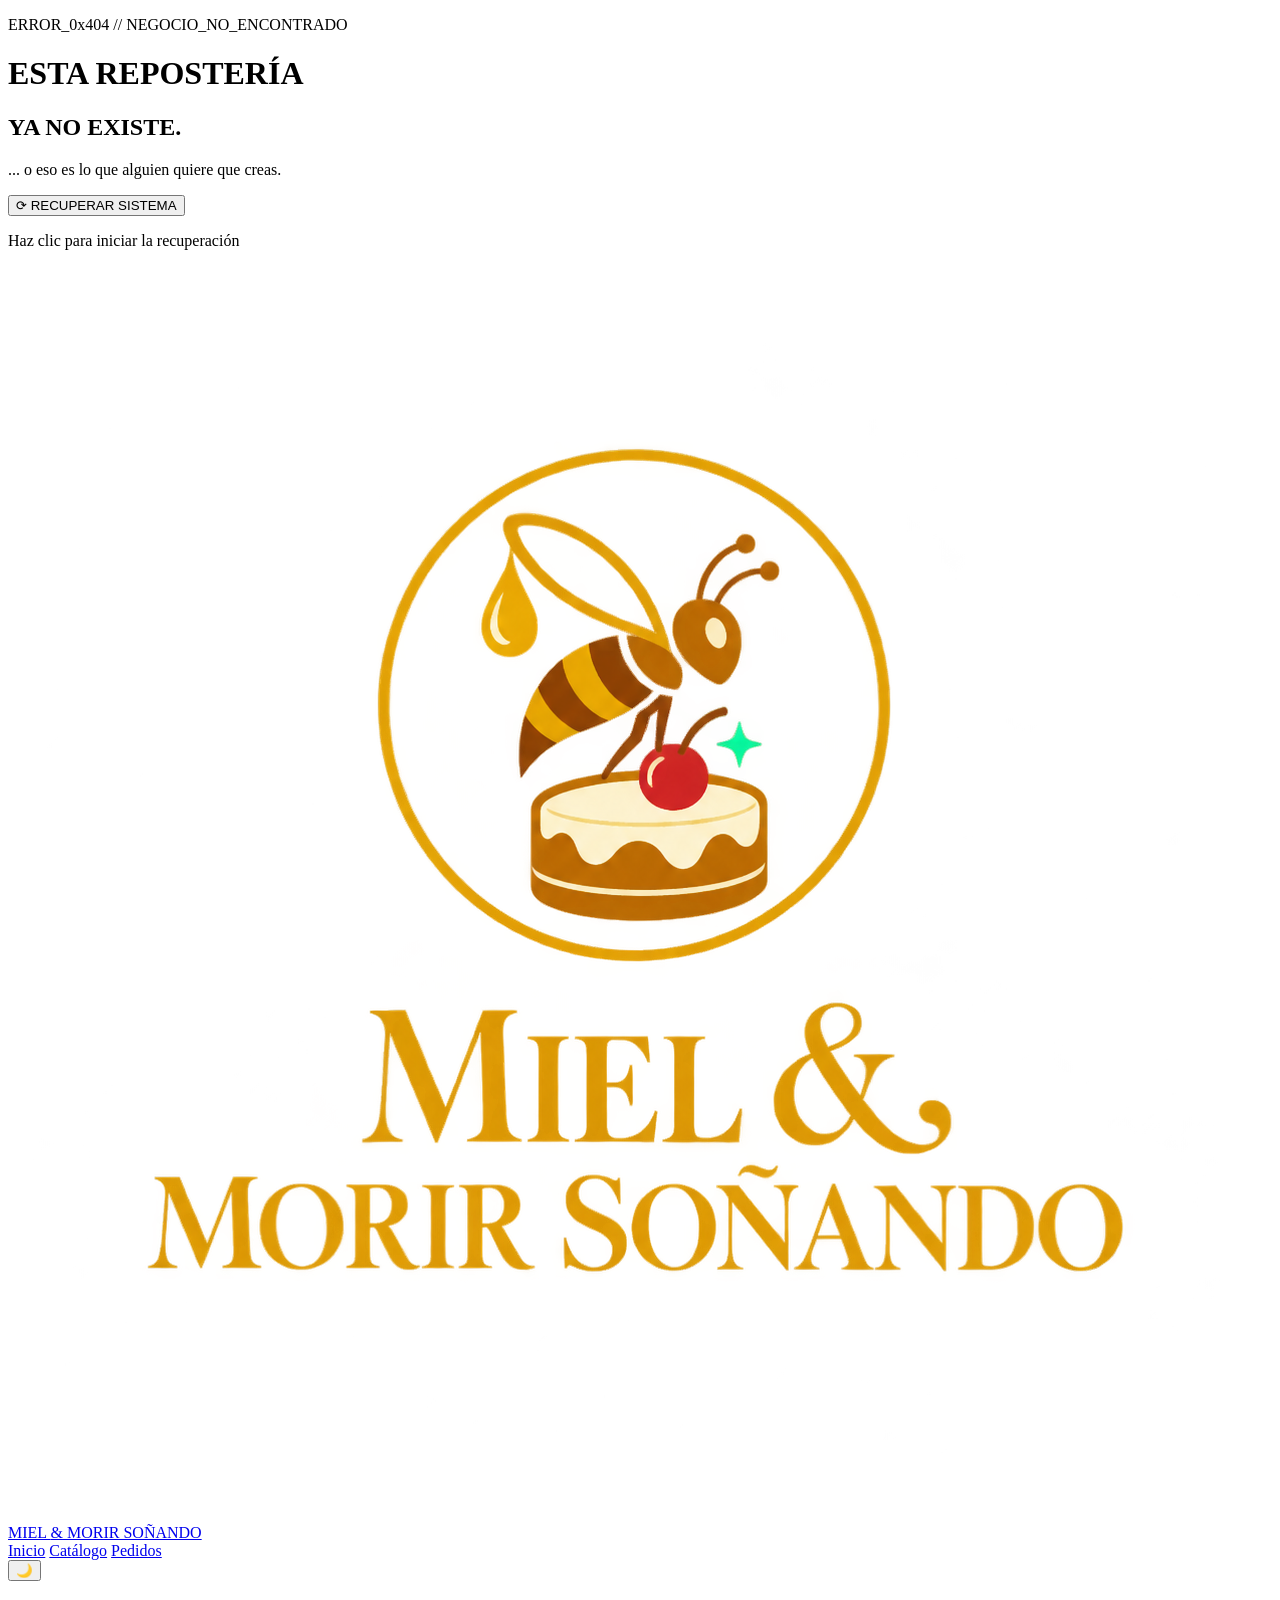
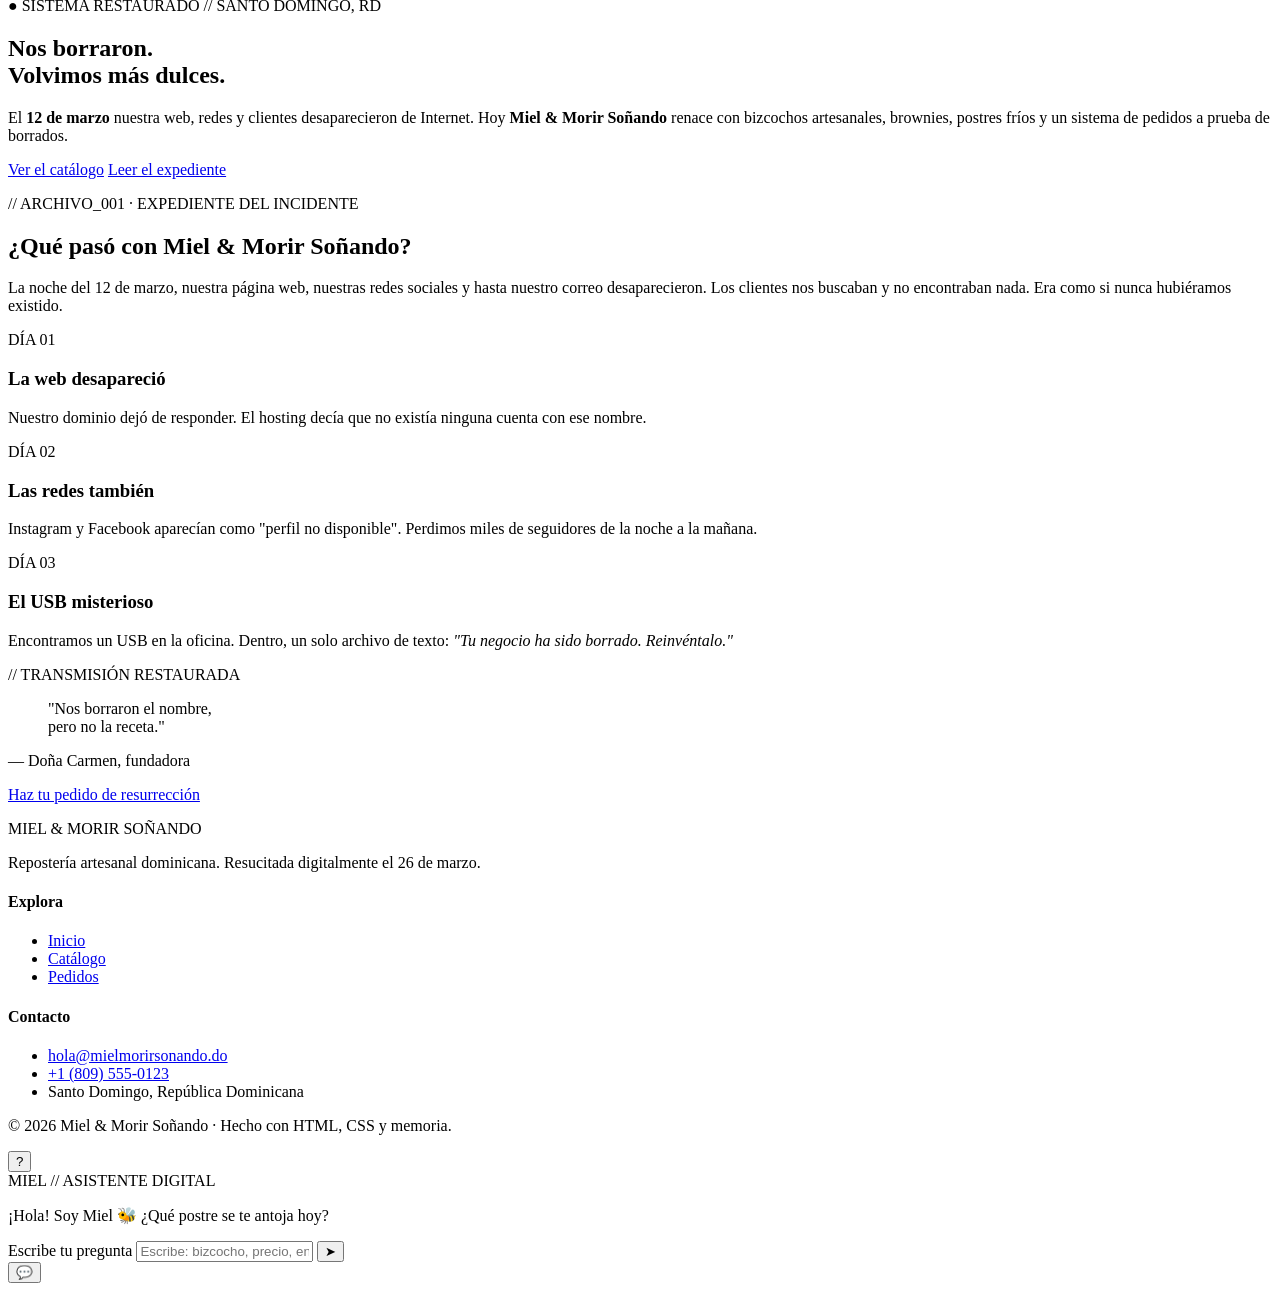
==== index.html @ 2737f1a3 "Update index.html" ====
<!DOCTYPE html>
<html lang="es">
<head>
  <meta charset="UTF-8">
  <meta name="viewport" content="width=device-width, initial-scale=1.0">
  <meta name="description" content="Miel & Morir Soñando: repostería dominicana resucitada digitalmente. Bizcochos, brownies y postres fríos con entrega a domicilio.">
  <title>Miel & Morir Soñando | Resucitamos</title>
  <link rel="icon" href="img/logo-miel.png" type="image/png">
  <link rel="stylesheet" href="estilos.css">
  <script src="script.js" defer></script>
</head>
<body>

  <!-- PANTALLA DE ERROR INICIAL -->
  <div id="pantalla-error" class="pantalla-error">
    <div class="scanlines" aria-hidden="true"></div>
    <p class="error-codigo mono">ERROR_0x404 // NEGOCIO_NO_ENCONTRADO</p>
    <h1 class="glitch" data-text="ESTA REPOSTERÍA">ESTA REPOSTERÍA</h1>
    <h2 class="glitch-sub" data-text="YA NO EXISTE.">YA NO EXISTE.</h2>
    <p class="error-texto">... o eso es lo que alguien quiere que creas.</p>
    <button id="boton-recuperar" class="boton-recuperar" type="button">
      ⟳ RECUPERAR SISTEMA
    </button>
    <p class="pista mono">Haz clic para iniciar la recuperación</p>
  </div>

  <!-- SITIO PRINCIPAL (oculto al inicio) -->
  <div id="sitio" class="oculto">

    <header class="cabecera">
      <a href="index.html" class="logo">
        <img src="img/logo-miel.png" alt="Logo Miel & Morir Soñando" class="logo__img">
        <span class="logo__texto">MIEL <span class="amp">&</span> MORIR SOÑANDO</span>
      </a>

      <nav aria-label="Navegación principal">
        <a href="index.html" aria-current="page">Inicio</a>
        <a href="servicios.html">Catálogo</a>
        <a href="contacto.html">Pedidos</a>
      </nav>

      <button id="boton-tema" class="boton-tema" aria-label="Cambiar tema">🌙</button>
    </header>

    <main>

      <!-- HERO -->
      <section class="hero">
        <div class="hero__fondo" aria-hidden="true"></div>
        <div class="hero__contenido">
          <p class="etiqueta mono">● SISTEMA RESTAURADO // SANTO DOMINGO, RD</p>
          <h1 class="hero__titulo">
            Nos borraron.<br>
            <span class="destello">Volvimos más dulces.</span>
          </h1>
          <p class="hero__intro">
            El <strong>12 de marzo</strong> nuestra web, redes y clientes desaparecieron de Internet.
            Hoy <strong>Miel & Morir Soñando</strong> renace con bizcochos artesanales,
            brownies, postres fríos y un sistema de pedidos a prueba de borrados.
          </p>
          <div class="hero__botones">
            <a class="boton boton--primario" href="servicios.html">Ver el catálogo</a>
            <a class="boton boton--fantasma" href="#historia">Leer el expediente</a>
          </div>
        </div>
      </section>

      <!-- HISTORIA DEL MISTERIO -->
      <section id="historia" class="seccion">
        <p class="etiqueta mono">// ARCHIVO_001 · EXPEDIENTE DEL INCIDENTE</p>
        <h2>¿Qué pasó con <span class="resaltado">Miel & Morir Soñando</span>?</h2>
        <p class="seccion__intro">
          La noche del 12 de marzo, nuestra página web, nuestras redes sociales
          y hasta nuestro correo desaparecieron. Los clientes nos buscaban y no
          encontraban nada. Era como si nunca hubiéramos existido.
        </p>

        <div class="tarjetas">
          <article class="tarjeta">
            <span class="tarjeta__numero mono">DÍA 01</span>
            <h3>La web desapareció</h3>
            <p>Nuestro dominio dejó de responder. El hosting decía que no existía ninguna cuenta con ese nombre.</p>
          </article>
          <article class="tarjeta">
            <span class="tarjeta__numero mono">DÍA 02</span>
            <h3>Las redes también</h3>
            <p>Instagram y Facebook aparecían como "perfil no disponible". Perdimos miles de seguidores de la noche a la mañana.</p>
          </article>
          <article class="tarjeta">
            <span class="tarjeta__numero mono">DÍA 03</span>
            <h3>El USB misterioso</h3>
            <p>Encontramos un USB en la oficina. Dentro, un solo archivo de texto: <em>"Tu negocio ha sido borrado. Reinvéntalo."</em></p>
          </article>
        </div>
      </section>

      <!-- MENSAJE DE RESURRECCIÓN -->
      <section class="seccion seccion--banner">
        <div class="banner">
          <p class="etiqueta mono">// TRANSMISIÓN RESTAURADA</p>
          <blockquote class="banner__frase">
            "Nos borraron el nombre,<br>
            <span class="destello">pero no la receta.</span>"
          </blockquote>
          <p class="banner__autor mono">— Doña Carmen, fundadora</p>
          <a class="boton boton--primario" href="contacto.html">Haz tu pedido de resurrección</a>
        </div>
      </section>

    </main>

    <footer class="pie">
      <div class="pie__grid">
        <div>
          <p class="pie__marca">MIEL <span class="amp">&</span> MORIR SOÑANDO</p>
          <p class="pie__texto">Repostería artesanal dominicana. Resucitada digitalmente el 26 de marzo.</p>
        </div>
        <div>
          <h4>Explora</h4>
          <ul>
            <li><a href="index.html">Inicio</a></li>
            <li><a href="servicios.html">Catálogo</a></li>
            <li><a href="contacto.html">Pedidos</a></li>
          </ul>
        </div>
        <div>
          <h4>Contacto</h4>
          <ul>
            <li><a href="mailto:hola@mielmorirsonando.do">hola@mielmorirsonando.do</a></li>
            <li><a href="tel:+18095550123">+1 (809) 555-0123</a></li>
            <li>Santo Domingo, República Dominicana</li>
          </ul>
        </div>
      </div>
      <p class="pie__copy mono">© 2026 Miel & Morir Soñando · Hecho con HTML, CSS y memoria.</p>
    </footer>

  </div>

  <!-- EASTER EGG -->
  <button id="boton-secreto" class="boton-secreto" type="button" aria-label="Buscar secreto">?</button>

  <!-- CHATBOT NOVA -->
  <section id="asistente" class="asistente" aria-label="Asistente virtual">
    <div class="asistente__titulo mono">MIEL // ASISTENTE DIGITAL</div>
    <div id="chat-mensajes" class="chat-mensajes" aria-live="polite">
      <p class="mensaje-bot">¡Hola! Soy Miel 🐝 ¿Qué postre se te antoja hoy?</p>
    </div>
    <form id="chat-formulario">
      <label class="solo-lectores" for="chat-entrada">Escribe tu pregunta</label>
      <input id="chat-entrada" type="text" placeholder="Escribe: bizcocho, precio, entrega..." required>
      <button type="submit">➤</button>
    </form>
  </section>

  <button id="boton-chat" class="boton-chat" type="button" aria-label="Abrir asistente">💬</button>

</body>
</html>
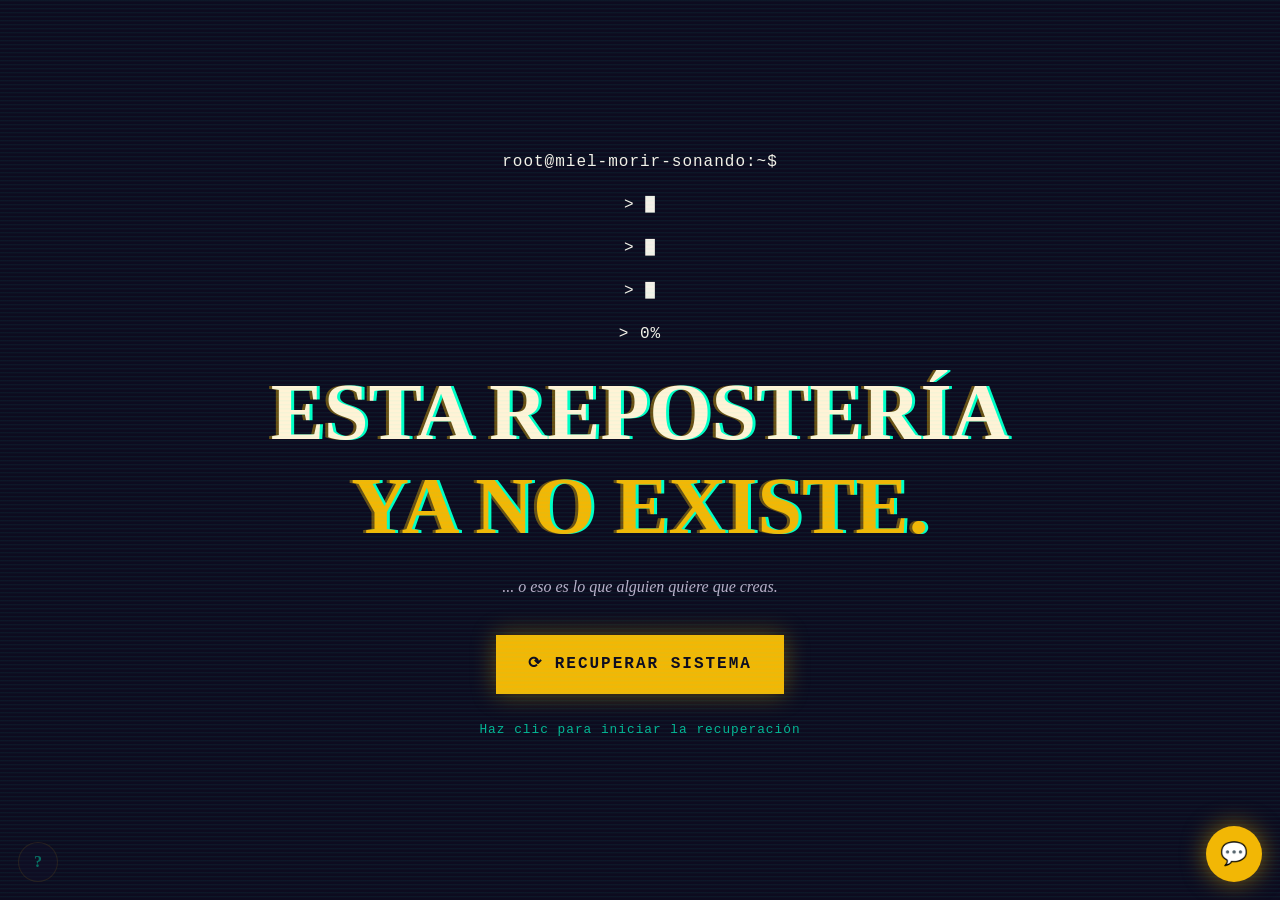
==== commit 19eb3317: "Fase 1.3: pantalla de error estilo terminal hackeada" ====
--- a/index.html
+++ b/index.html
@@ -12,12 +12,32 @@
 <body>
 
   <!-- PANTALLA DE ERROR INICIAL -->
+    <!-- PANTALLA DE ERROR INICIAL -->
   <div id="pantalla-error" class="pantalla-error">
     <div class="scanlines" aria-hidden="true"></div>
-    <p class="error-codigo mono">ERROR_0x404 // NEGOCIO_NO_ENCONTRADO</p>
+    <div class="ruido" aria-hidden="true"></div>
+
+    <div class="terminal-hackeo">
+      <div class="terminal-hackeo__barra">
+        <span></span><span></span><span></span>
+        <span class="terminal-hackeo__titulo mono">root@miel-morir-sonando:~$</span>
+      </div>
+      <div class="terminal-hackeo__cuerpo mono">
+        <p><span class="prompt">&gt;</span> <span id="linea-1"></span><span class="cursor" id="cursor-1">█</span></p>
+        <p><span class="prompt">&gt;</span> <span id="linea-2"></span><span class="cursor" id="cursor-2">█</span></p>
+        <p><span class="prompt">&gt;</span> <span id="linea-3"></span><span class="cursor" id="cursor-3">█</span></p>
+        <p class="terminal-hackeo__progreso">
+          <span class="prompt">&gt;</span>
+          <span class="barra-progreso" id="barra-progreso"></span>
+          <span id="porcentaje-progreso">0%</span>
+        </p>
+      </div>
+    </div>
+
     <h1 class="glitch" data-text="ESTA REPOSTERÍA">ESTA REPOSTERÍA</h1>
     <h2 class="glitch-sub" data-text="YA NO EXISTE.">YA NO EXISTE.</h2>
     <p class="error-texto">... o eso es lo que alguien quiere que creas.</p>
+
     <button id="boton-recuperar" class="boton-recuperar" type="button">
       ⟳ RECUPERAR SISTEMA
     </button>
--- a/estilos.css
+++ b/estilos.css
@@ -0,0 +1,928 @@
+/* ==============================
+   MIEL & MORIR SOÑANDO — estilos
+   ============================== */
+
+:root {
+  --fondo: #0D0B1F;
+  --panel: #16132b;
+  --texto: #f5f1e8;
+  --secundario: #b8b0c9;
+  --dorado: #F2B705;
+  --caramelo: #8B4513;
+  --crema: #FFF3D6;
+  --menta: #00FFC6;
+  --borde: rgba(242, 183, 5, 0.25);
+}
+
+* { box-sizing: border-box; }
+
+html { scroll-behavior: smooth; }
+
+body {
+  margin: 0;
+  background: var(--fondo);
+  color: var(--texto);
+  font-family: 'Georgia', 'Times New Roman', serif;
+  line-height: 1.7;
+  transition: background 0.3s, color 0.3s;
+  overflow-x: hidden;
+}
+
+a { color: var(--dorado); }
+
+button, input { font: inherit; }
+
+.mono {
+  font-family: 'Courier New', monospace;
+  letter-spacing: 1px;
+}
+
+.oculto { display: none !important; }
+
+.solo-lectores {
+  position: absolute; width: 1px; height: 1px;
+  overflow: hidden; clip-path: inset(50%);
+}
+
+/* ============ PANTALLA DE ERROR ============ */
+.pantalla-error {
+  min-height: 100vh;
+  display: flex;
+  flex-direction: column;
+  justify-content: center;
+  align-items: center;
+  padding: 25px;
+  text-align: center;
+  position: relative;
+  background:
+    repeating-linear-gradient(
+      0deg,
+      transparent 0 3px,
+      rgba(0, 255, 198, 0.03) 4px
+    ),
+    #0D0B1F;
+}
+
+.scanlines {
+  position: absolute;
+  inset: 0;
+  background: repeating-linear-gradient(
+    0deg,
+    rgba(0,0,0,0) 0px,
+    rgba(0,0,0,0) 2px,
+    rgba(0,255,198,0.04) 3px,
+    rgba(0,255,198,0.04) 4px
+  );
+  pointer-events: none;
+  animation: scan 8s linear infinite;
+}
+
+@keyframes scan {
+  from { transform: translateY(0); }
+  to { transform: translateY(10px); }
+}
+
+.error-codigo {
+  color: var(--menta);
+  font-size: 0.85rem;
+  letter-spacing: 3px;
+  margin-bottom: 20px;
+}
+
+.pantalla-error h1,
+.pantalla-error h2 {
+  font-size: clamp(2.2rem, 7vw, 5rem);
+  line-height: 1.05;
+  margin: 5px 0;
+  color: var(--crema);
+  text-shadow: 3px 0 var(--menta), -3px 0 rgba(242, 183, 5, 0.4);
+  animation: interferencia 3s infinite;
+}
+
+.pantalla-error h2 { color: var(--dorado); }
+
+@keyframes interferencia {
+  0%, 90%, 100% { transform: translate(0); }
+  92% { transform: translate(-3px, 1px); }
+  94% { transform: translate(3px, -1px); }
+  96% { transform: translate(-2px, 0); }
+}
+
+.error-texto {
+  color: var(--secundario);
+  font-style: italic;
+  max-width: 500px;
+  margin: 20px auto;
+}
+
+.boton-recuperar {
+  margin-top: 15px;
+  padding: 16px 32px;
+  color: #0D0B1F;
+  background: var(--dorado);
+  border: 0;
+  font-weight: bold;
+  font-family: 'Courier New', monospace;
+  letter-spacing: 2px;
+  cursor: pointer;
+  box-shadow: 0 0 25px rgba(242, 183, 5, 0.35);
+  transition: transform 0.2s, box-shadow 0.2s;
+}
+
+.boton-recuperar:hover {
+  transform: translateY(-3px) scale(1.03);
+  box-shadow: 0 0 40px rgba(242, 183, 5, 0.6);
+}
+
+.pista {
+  color: var(--menta);
+  font-size: 0.8rem;
+  margin-top: 25px;
+  opacity: 0.7;
+}
+
+/* ============ HEADER ============ */
+.cabecera {
+  display: flex;
+  align-items: center;
+  justify-content: space-between;
+  padding: 15px 5%;
+  background: rgba(13, 11, 31, 0.95);
+  backdrop-filter: blur(10px);
+  border-bottom: 1px solid var(--borde);
+  position: sticky;
+  top: 0;
+  z-index: 100;
+}
+
+.logo {
+  display: flex;
+  align-items: center;
+  gap: 12px;
+  text-decoration: none;
+  color: var(--crema);
+}
+
+.logo__img { height: 45px; width: auto; }
+
+.logo__texto {
+  font-size: 1rem;
+  font-weight: bold;
+  letter-spacing: 1.5px;
+}
+
+.amp { color: var(--dorado); }
+
+.cabecera nav {
+  display: flex;
+  gap: 25px;
+}
+
+.cabecera nav a {
+  color: var(--texto);
+  text-decoration: none;
+  font-size: 0.95rem;
+  transition: color 0.2s;
+}
+
+.cabecera nav a:hover,
+.cabecera nav a[aria-current="page"] {
+  color: var(--dorado);
+}
+
+.boton-tema {
+  background: transparent;
+  border: 1px solid var(--borde);
+  border-radius: 50%;
+  width: 40px;
+  height: 40px;
+  cursor: pointer;
+  font-size: 1.1rem;
+  transition: transform 0.2s, border-color 0.2s;
+}
+
+.boton-tema:hover {
+  transform: rotate(20deg);
+  border-color: var(--dorado);
+}
+
+/* ============ HERO ============ */
+.hero {
+  position: relative;
+  min-height: 92vh;
+  display: flex;
+  align-items: center;
+  padding: 60px 5%;
+  overflow: hidden;
+}
+
+.hero__fondo {
+  position: absolute;
+  inset: 0;
+  background-image: url('img/hero-miel.jpg');
+  background-size: cover;
+  background-position: center;
+  opacity: 0.55;
+  z-index: 0;
+}
+
+.hero__fondo::after {
+  content: '';
+  position: absolute;
+  inset: 0;
+  background: linear-gradient(
+    90deg,
+    #0D0B1F 0%,
+    rgba(13, 11, 31, 0.85) 35%,
+    rgba(13, 11, 31, 0.2) 70%,
+    rgba(13, 11, 31, 0.5) 100%
+  );
+}
+
+.hero__contenido {
+  position: relative;
+  z-index: 1;
+  max-width: 620px;
+}
+
+.etiqueta {
+  color: var(--menta);
+  font-size: 0.78rem;
+  letter-spacing: 2px;
+  margin-bottom: 15px;
+}
+
+.hero__titulo {
+  font-size: clamp(2.5rem, 6vw, 4.5rem);
+  line-height: 1.05;
+  letter-spacing: -2px;
+  margin: 10px 0 20px;
+}
+
+.destello {
+  color: var(--dorado);
+  text-shadow: 0 0 30px rgba(242, 183, 5, 0.4);
+}
+
+.hero__intro {
+  color: var(--secundario);
+  font-size: 1.05rem;
+  max-width: 560px;
+}
+
+.hero__botones {
+  margin-top: 30px;
+  display: flex;
+  gap: 15px;
+  flex-wrap: wrap;
+}
+
+/* ============ BOTONES ============ */
+.boton {
+  display: inline-block;
+  padding: 14px 26px;
+  font-weight: bold;
+  text-decoration: none;
+  border-radius: 4px;
+  letter-spacing: 1px;
+  transition: transform 0.2s, box-shadow 0.2s;
+  cursor: pointer;
+  border: 0;
+  font-size: 0.95rem;
+}
+
+.boton--primario {
+  background: var(--dorado);
+  color: #0D0B1F;
+}
+
+.boton--primario:hover {
+  transform: translateY(-3px);
+  box-shadow: 0 0 30px rgba(242, 183, 5, 0.5);
+}
+
+.boton--fantasma {
+  background: transparent;
+  color: var(--crema);
+  border: 1px solid var(--borde);
+}
+
+.boton--fantasma:hover {
+  border-color: var(--dorado);
+  color: var(--dorado);
+}
+
+/* ============ SECCIONES ============ */
+.seccion {
+  padding: 90px 5%;
+}
+
+.seccion h2 {
+  font-size: clamp(2rem, 4vw, 3rem);
+  line-height: 1.15;
+  margin-bottom: 20px;
+}
+
+.resaltado {
+  color: var(--dorado);
+  text-shadow: 0 0 20px rgba(242, 183, 5, 0.3);
+}
+
+.seccion__intro {
+  color: var(--secundario);
+  max-width: 750px;
+  font-size: 1.05rem;
+  margin-bottom: 40px;
+}
+
+/* ============ TARJETAS ============ */
+.tarjetas {
+  display: grid;
+  grid-template-columns: repeat(3, minmax(0, 1fr));
+  gap: 22px;
+  margin-top: 30px;
+}
+
+.tarjeta {
+  padding: 28px;
+  background: var(--panel);
+  border: 1px solid var(--borde);
+  border-radius: 12px;
+  transition: transform 0.3s, border-color 0.3s;
+}
+
+.tarjeta:hover {
+  transform: translateY(-8px);
+  border-color: var(--dorado);
+}
+
+.tarjeta__numero {
+  color: var(--menta);
+  font-size: 0.75rem;
+  letter-spacing: 2px;
+}
+
+.tarjeta h3 {
+  color: var(--dorado);
+  margin: 10px 0;
+  font-size: 1.3rem;
+}
+
+.tarjeta p { color: var(--secundario); }
+
+/* ============ BANNER ============ */
+.seccion--banner {
+  background: linear-gradient(120deg, rgba(242, 183, 5, 0.08), rgba(0, 255, 198, 0.05));
+  text-align: center;
+}
+
+.banner {
+  max-width: 800px;
+  margin: 0 auto;
+}
+
+.banner__frase {
+  font-size: clamp(1.8rem, 4vw, 3rem);
+  line-height: 1.2;
+  margin: 20px 0;
+  font-style: italic;
+  color: var(--crema);
+}
+
+.banner__autor {
+  color: var(--dorado);
+  margin-bottom: 30px;
+  font-size: 0.9rem;
+  letter-spacing: 2px;
+}
+
+/* ============ FOOTER ============ */
+.pie {
+  padding: 50px 5% 30px;
+  border-top: 1px solid var(--borde);
+  background: #0a0818;
+}
+
+.pie__grid {
+  display: grid;
+  grid-template-columns: 2fr 1fr 1fr;
+  gap: 30px;
+  margin-bottom: 30px;
+}
+
+.pie__marca {
+  font-size: 1.1rem;
+  font-weight: bold;
+  color: var(--dorado);
+  letter-spacing: 1.5px;
+}
+
+.pie__texto { color: var(--secundario); font-size: 0.95rem; }
+
+.pie h4 {
+  color: var(--crema);
+  margin-bottom: 12px;
+  font-size: 0.95rem;
+  letter-spacing: 1px;
+}
+
+.pie ul {
+  list-style: none;
+  padding: 0;
+  margin: 0;
+}
+
+.pie li { margin-bottom: 8px; }
+
+.pie a {
+  color: var(--secundario);
+  text-decoration: none;
+  font-size: 0.9rem;
+  transition: color 0.2s;
+}
+
+.pie a:hover { color: var(--dorado); }
+
+.pie__copy {
+  text-align: center;
+  color: var(--secundario);
+  font-size: 0.8rem;
+  padding-top: 20px;
+  border-top: 1px solid var(--borde);
+}
+
+/* ============ BOTÓN SECRETO ============ */
+.boton-secreto {
+  position: fixed;
+  left: 18px;
+  bottom: 18px;
+  width: 40px;
+  height: 40px;
+  border: 1px solid var(--borde);
+  border-radius: 50%;
+  background: var(--panel);
+  color: var(--menta);
+  font-weight: bold;
+  cursor: pointer;
+  z-index: 10;
+  opacity: 0.4;
+  transition: opacity 0.3s, transform 0.3s;
+}
+
+.boton-secreto:hover {
+  opacity: 1;
+  transform: scale(1.1);
+}
+
+/* ============ CHATBOT ============ */
+.asistente {
+  position: fixed;
+  right: 18px;
+  bottom: 80px;
+  z-index: 20;
+  width: min(360px, calc(100vw - 36px));
+  background: var(--panel);
+  border: 1px solid var(--menta);
+  border-radius: 14px;
+  box-shadow: 0 0 40px rgba(0, 255, 198, 0.15);
+  overflow: hidden;
+  display: none;
+}
+
+.asistente.abierto { display: block; }
+
+.asistente__titulo {
+  padding: 14px 18px;
+  background: rgba(0, 255, 198, 0.1);
+  color: var(--menta);
+  font-size: 0.8rem;
+  letter-spacing: 2px;
+  border-bottom: 1px solid var(--borde);
+}
+
+.chat-mensajes {
+  padding: 16px;
+  max-height: 320px;
+  overflow-y: auto;
+  display: flex;
+  flex-direction: column;
+  gap: 10px;
+}
+
+.mensaje-bot, .mensaje-usuario {
+  padding: 10px 14px;
+  border-radius: 10px;
+  font-size: 0.9rem;
+  max-width: 85%;
+  font-family: Arial, sans-serif;
+}
+
+.mensaje-bot {
+  background: rgba(0, 255, 198, 0.08);
+  color: var(--crema);
+  align-self: flex-start;
+}
+
+.mensaje-usuario {
+  background: var(--dorado);
+  color: #0D0B1F;
+  align-self: flex-end;
+}
+
+#chat-formulario {
+  display: flex;
+  border-top: 1px solid var(--borde);
+}
+
+#chat-entrada {
+  flex: 1;
+  padding: 14px;
+  background: transparent;
+  border: 0;
+  color: var(--texto);
+  outline: none;
+  font-family: Arial, sans-serif;
+  font-size: 0.9rem;
+}
+
+#chat-formulario button {
+  padding: 0 20px;
+  background: var(--menta);
+  color: #0D0B1F;
+  border: 0;
+  cursor: pointer;
+  font-weight: bold;
+  font-size: 1.1rem;
+}
+
+.boton-chat {
+  position: fixed;
+  right: 18px;
+  bottom: 18px;
+  z-index: 21;
+  width: 56px;
+  height: 56px;
+  border: 0;
+  border-radius: 50%;
+  background: var(--dorado);
+  color: #0D0B1F;
+  font-size: 1.4rem;
+  cursor: pointer;
+  box-shadow: 0 0 25px rgba(242, 183, 5, 0.5);
+  transition: transform 0.2s;
+}
+
+.boton-chat:hover { transform: scale(1.1); }
+
+/* ============ MODO CLARO ============ */
+body.modo-claro {
+  --fondo: #fdfaf3;
+  --panel: #ffffff;
+  --texto: #1a1530;
+  --secundario: #5a5470;
+  --borde: rgba(139, 69, 19, 0.25);
+}
+
+body.modo-claro .cabecera {
+  background: rgba(253, 250, 243, 0.95);
+}
+
+/* ============ RESPONSIVE ============ */
+@media (max-width: 780px) {
+  .cabecera {
+    flex-wrap: wrap;
+    gap: 12px;
+    padding: 14px 5%;
+  }
+
+  .cabecera nav {
+    order: 3;
+    width: 100%;
+    justify-content: space-between;
+    gap: 8px;
+  }
+
+  .logo__texto { font-size: 0.85rem; }
+
+  .hero { min-height: 80vh; padding: 60px 6%; }
+
+  .hero__titulo { letter-spacing: -1px; }
+
+  .tarjetas { grid-template-columns: 1fr; }
+
+  .seccion { padding: 60px 6%; }
+
+  .pie__grid { grid-template-columns: 1fr; }
+}
+
+/* ============ CATÁLOGO Y FILTROS ============ */
+.hero--catalogo {
+  min-height: 60vh;
+  background: linear-gradient(180deg, rgba(242,183,5,0.05), transparent);
+}
+
+.filtros {
+  display: flex;
+  flex-wrap: wrap;
+  gap: 10px;
+  margin: 30px 0;
+}
+
+.filtro {
+  padding: 10px 20px;
+  background: transparent;
+  color: var(--secundario);
+  border: 1px solid var(--borde);
+  border-radius: 30px;
+  cursor: pointer;
+  font-family: Arial, sans-serif;
+  font-size: 0.9rem;
+  transition: all 0.25s;
+}
+
+.filtro:hover {
+  color: var(--dorado);
+  border-color: var(--dorado);
+}
+
+.filtro.activo {
+  background: var(--dorado);
+  color: #0D0B1F;
+  border-color: var(--dorado);
+  font-weight: bold;
+}
+
+.catalogo {
+  display: grid;
+  grid-template-columns: repeat(auto-fill, minmax(260px, 1fr));
+  gap: 22px;
+  margin-top: 20px;
+}
+
+.producto {
+  padding: 26px;
+  background: var(--panel);
+  border: 1px solid var(--borde);
+  border-radius: 14px;
+  transition: transform 0.3s, border-color 0.3s, opacity 0.3s;
+  display: flex;
+  flex-direction: column;
+}
+
+.producto:hover {
+  transform: translateY(-6px);
+  border-color: var(--dorado);
+}
+
+.producto.oculto-producto {
+  display: none;
+}
+
+.producto__imagen {
+  font-size: 3rem;
+  text-align: center;
+  margin-bottom: 15px;
+}
+
+.producto__tag {
+  color: var(--menta);
+  font-size: 0.7rem;
+  letter-spacing: 2px;
+}
+
+.producto h3 {
+  color: var(--dorado);
+  margin: 8px 0;
+  font-size: 1.2rem;
+}
+
+.producto p {
+  color: var(--secundario);
+  font-size: 0.92rem;
+  margin-bottom: 10px;
+}
+
+.producto__precio {
+  color: var(--crema) !important;
+  font-weight: bold;
+  font-size: 1.05rem !important;
+  margin-top: auto;
+  margin-bottom: 15px !important;
+}
+
+/* ============ COTIZADOR ============ */
+.cotizador {
+  display: flex;
+  flex-direction: column;
+  gap: 12px;
+  max-width: 520px;
+  margin: 30px auto 20px;
+  text-align: left;
+}
+
+.cotizador label {
+  font-weight: bold;
+  color: var(--crema);
+  font-size: 0.9rem;
+}
+
+.cotizador select,
+.cotizador input {
+  padding: 12px;
+  color: var(--texto);
+  background: var(--panel);
+  border: 1px solid var(--borde);
+  border-radius: 6px;
+  font-family: Arial, sans-serif;
+  font-size: 0.95rem;
+}
+
+.cotizador select:focus,
+.cotizador input:focus {
+  outline: none;
+  border-color: var(--dorado);
+}
+
+.resultado-cotizador {
+  margin-top: 20px;
+  padding: 20px;
+  background: rgba(242, 183, 5, 0.1);
+  border: 1px solid var(--dorado);
+  border-radius: 12px;
+  font-size: 1.1rem;
+  color: var(--crema);
+  min-height: 20px;
+  max-width: 520px;
+  margin-left: auto;
+  margin-right: auto;
+}
+
+.resultado-cotizador strong {
+  color: var(--dorado);
+  font-size: 1.4rem;
+}
+
+/* ============ TARJETAS DE PRUEBAS DEL INCIDENTE ============ */
+.tarjeta--prueba {
+  position: relative;
+  overflow: hidden;
+}
+
+.tarjeta--prueba::before {
+  content: '';
+  position: absolute;
+  top: 0;
+  left: 0;
+  width: 3px;
+  height: 100%;
+  background: var(--menta);
+  opacity: 0.6;
+}
+
+.tarjeta__meta {
+  display: block;
+  margin-top: 12px;
+  padding-top: 12px;
+  border-top: 1px dashed var(--borde);
+  color: var(--dorado);
+  font-size: 0.75rem;
+  letter-spacing: 1.5px;
+}
+
+.nota-mono {
+  margin-top: 30px;
+  padding: 16px 20px;
+  background: rgba(0, 255, 198, 0.06);
+  border-left: 3px solid var(--menta);
+  border-radius: 6px;
+  color: var(--secundario);
+  font-size: 0.85rem;
+  line-height: 1.6;
+}
+
+/* ============ FORMULARIO DE CONTACTO ============ */
+#formulario-contacto {
+  display: flex;
+  flex-direction: column;
+  gap: 12px;
+  max-width: 620px;
+  margin: 30px auto 20px;
+  text-align: left;
+}
+
+#formulario-contacto label {
+  font-weight: bold;
+  color: var(--crema);
+  font-size: 0.9rem;
+  letter-spacing: 0.5px;
+}
+
+#formulario-contacto input,
+#formulario-contacto select,
+#formulario-contacto textarea {
+  width: 100%;
+  padding: 12px 14px;
+  color: var(--texto);
+  background: var(--panel);
+  border: 1px solid var(--borde);
+  border-radius: 6px;
+  font-family: Arial, sans-serif;
+  font-size: 0.95rem;
+  transition: border-color 0.2s, box-shadow 0.2s;
+}
+
+#formulario-contacto input:focus,
+#formulario-contacto select:focus,
+#formulario-contacto textarea:focus {
+  outline: none;
+  border-color: var(--dorado);
+  box-shadow: 0 0 0 3px rgba(242, 183, 5, 0.15);
+}
+
+#formulario-contacto input:invalid:not(:placeholder-shown),
+#formulario-contacto input:not(:placeholder-shown):invalid {
+  border-color: #ff5c5c;
+}
+
+#formulario-contacto textarea {
+  resize: vertical;
+  min-height: 100px;
+}
+
+#formulario-contacto .boton {
+  margin-top: 10px;
+  align-self: flex-start;
+}
+
+.estado-formulario {
+  margin-top: 10px;
+  padding: 12px 16px;
+  border-radius: 6px;
+  font-size: 0.9rem;
+  display: none;
+}
+
+.estado-formulario.exito {
+  display: block;
+  background: rgba(0, 255, 198, 0.12);
+  border-left: 3px solid var(--menta);
+  color: var(--crema);
+}
+
+.estado-formulario.error {
+  display: block;
+  background: rgba(255, 92, 92, 0.12);
+  border-left: 3px solid #ff5c5c;
+  color: var(--crema);
+}
+
+/* ============ MAPA ============ */
+.mapa {
+  width: 100%;
+  height: 420px;
+  border-radius: 14px;
+  border: 1px solid var(--borde);
+  box-shadow: 0 0 40px rgba(242, 183, 5, 0.1);
+  margin-top: 20px;
+  z-index: 1;
+}
+
+/* Ajustes del popup de Leaflet para que combine con nuestro diseño */
+.leaflet-popup-content-wrapper {
+  background: var(--panel) !important;
+  color: var(--texto) !important;
+  border-radius: 10px !important;
+  border: 1px solid var(--dorado) !important;
+}
+
+.leaflet-popup-tip {
+  background: var(--panel) !important;
+}
+
+.leaflet-popup-content {
+  font-family: Arial, sans-serif;
+  font-size: 0.9rem;
+  line-height: 1.5;
+}
+
+.leaflet-popup-content strong {
+  color: var(--dorado);
+  display: block;
+  margin-bottom: 4px;
+}
+
+/* ============ RESPONSIVE EXTRA PARA FORMULARIO Y MAPA ============ */
+@media (max-width: 780px) {
+  .mapa {
+    height: 300px;
+  }
+
+  #formulario-contacto {
+    padding: 0 4px;
+  }
+
+  .nota-mono {
+    font-size: 0.8rem;
+    padding: 14px 16px;
+  }
+}
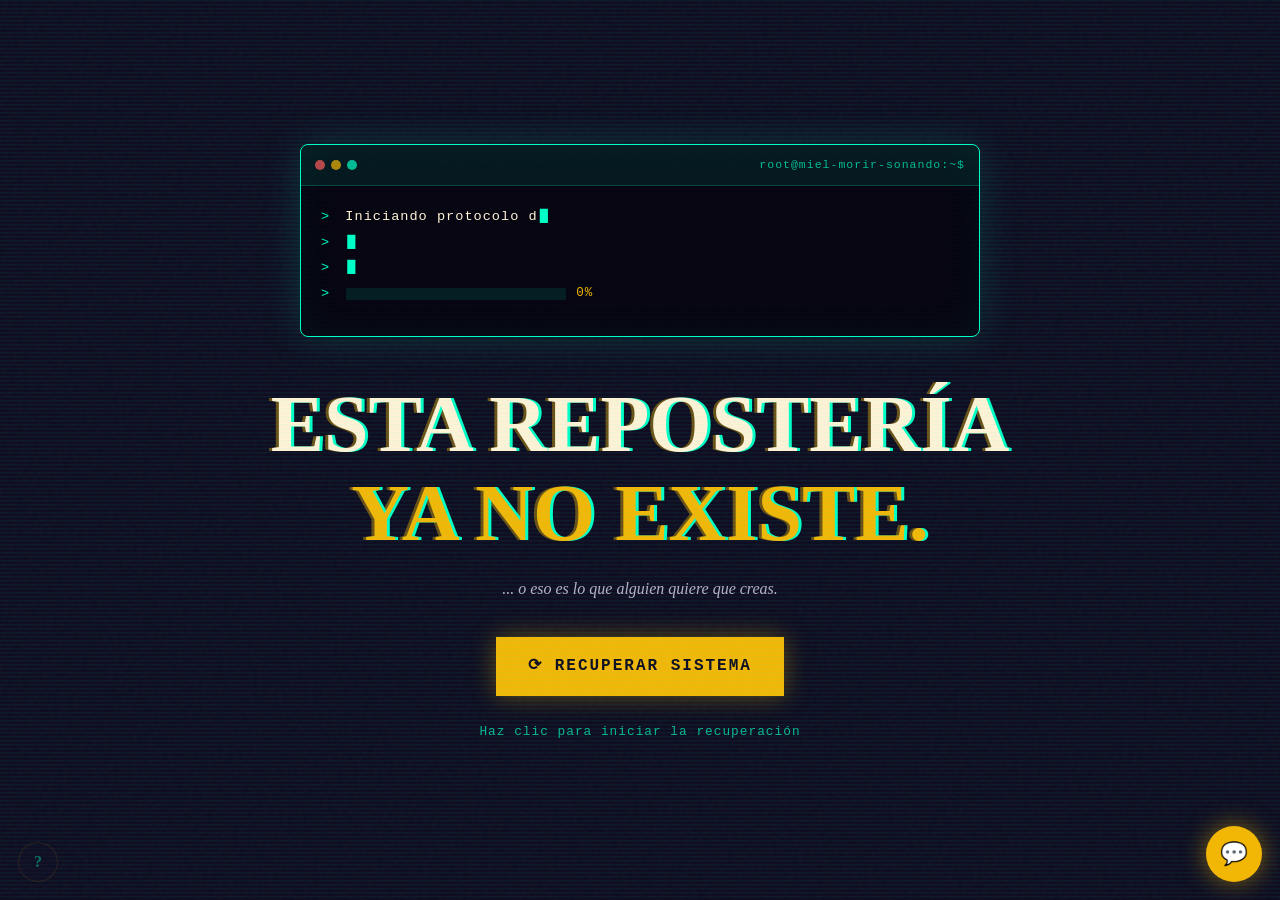
==== commit 2c9e81cb: "Fase 1.3.3: envolver revelación en contenedor animable" ====
--- a/index.html
+++ b/index.html
@@ -12,7 +12,6 @@
 <body>
 
   <!-- PANTALLA DE ERROR INICIAL -->
-    <!-- PANTALLA DE ERROR INICIAL -->
   <div id="pantalla-error" class="pantalla-error">
     <div class="scanlines" aria-hidden="true"></div>
     <div class="ruido" aria-hidden="true"></div>
@@ -34,14 +33,17 @@
       </div>
     </div>
 
-    <h1 class="glitch" data-text="ESTA REPOSTERÍA">ESTA REPOSTERÍA</h1>
-    <h2 class="glitch-sub" data-text="YA NO EXISTE.">YA NO EXISTE.</h2>
-    <p class="error-texto">... o eso es lo que alguien quiere que creas.</p>
+    <!-- Todo esto aparece DESPUÉS de la terminal -->
+    <div id="revelacion" class="revelacion">
+      <h1 class="glitch" data-text="ESTA REPOSTERÍA">ESTA REPOSTERÍA</h1>
+      <h2 class="glitch-sub" data-text="YA NO EXISTE.">YA NO EXISTE.</h2>
+      <p class="error-texto">... o eso es lo que alguien quiere que creas.</p>
 
-    <button id="boton-recuperar" class="boton-recuperar" type="button">
-      ⟳ RECUPERAR SISTEMA
-    </button>
-    <p class="pista mono">Haz clic para iniciar la recuperación</p>
+      <button id="boton-recuperar" class="boton-recuperar" type="button">
+        ⟳ RECUPERAR SISTEMA
+      </button>
+      <p class="pista mono">Haz clic para iniciar la recuperación</p>
+    </div>
   </div>
 
   <!-- SITIO PRINCIPAL (oculto al inicio) -->
--- a/estilos.css
+++ b/estilos.css
@@ -926,3 +926,147 @@
     padding: 14px 16px;
   }
 }
+
+/* ============ PANTALLA DE ERROR — ESTILO HACKEADO ============ */
+.pantalla-error {
+  position: relative;
+  overflow: hidden;
+  animation: flicker 8s infinite;
+}
+
+/* Efecto de parpadeo sutil (flicker) */
+@keyframes flicker {
+  0%, 100% { opacity: 1; }
+  41% { opacity: 1; }
+  42% { opacity: 0.92; }
+  43% { opacity: 1; }
+  92% { opacity: 0.96; }
+  93% { opacity: 1; }
+}
+
+/* Ruido estático de fondo */
+.ruido {
+  position: absolute;
+  inset: 0;
+  background-image: url("data:image/svg+xml,%3Csvg viewBox='0 0 200 200' xmlns='http://www.w3.org/2000/svg'%3E%3Cfilter id='n'%3E%3CfeTurbulence type='fractalNoise' baseFrequency='0.9' numOctaves='2'/%3E%3C/filter%3E%3Crect width='100%25' height='100%25' filter='url(%23n)' opacity='0.08'/%3E%3C/svg%3E");
+  pointer-events: none;
+  opacity: 0.4;
+  animation: ruidoAnimado 0.5s steps(4) infinite;
+  z-index: 1;
+}
+
+@keyframes ruidoAnimado {
+  0% { transform: translate(0, 0); }
+  25% { transform: translate(-2%, 1%); }
+  50% { transform: translate(1%, -2%); }
+  75% { transform: translate(-1%, 2%); }
+  100% { transform: translate(2%, -1%); }
+}
+
+/* Terminal falsa */
+.terminal-hackeo {
+  position: relative;
+  z-index: 2;
+  width: min(680px, 92vw);
+  background: rgba(5, 4, 15, 0.85);
+  border: 1px solid var(--menta);
+  border-radius: 8px;
+  box-shadow:
+    0 0 40px rgba(0, 255, 198, 0.15),
+    inset 0 0 40px rgba(0, 255, 198, 0.05);
+  margin-bottom: 40px;
+  text-align: left;
+  overflow: hidden;
+}
+
+.terminal-hackeo__barra {
+  display: flex;
+  align-items: center;
+  gap: 6px;
+  padding: 10px 14px;
+  background: rgba(0, 255, 198, 0.08);
+  border-bottom: 1px solid rgba(0, 255, 198, 0.2);
+}
+
+.terminal-hackeo__barra > span:not(.terminal-hackeo__titulo) {
+  width: 10px;
+  height: 10px;
+  border-radius: 50%;
+  background: var(--dorado);
+  opacity: 0.7;
+}
+
+.terminal-hackeo__barra > span:nth-child(1) { background: #ff5c5c; }
+.terminal-hackeo__barra > span:nth-child(2) { background: #f2b705; }
+.terminal-hackeo__barra > span:nth-child(3) { background: #00ffc6; }
+
+.terminal-hackeo__titulo {
+  margin-left: auto;
+  color: var(--menta);
+  font-size: 0.72rem;
+  opacity: 0.7;
+}
+
+.terminal-hackeo__cuerpo {
+  padding: 18px 20px;
+  font-size: 0.85rem;
+  line-height: 1.9;
+  color: var(--crema);
+  min-height: 150px;
+}
+
+.terminal-hackeo__cuerpo p {
+  margin: 0;
+  white-space: pre-wrap;
+  word-break: break-word;
+}
+
+.prompt {
+  color: var(--menta);
+  margin-right: 6px;
+}
+
+.cursor {
+  display: inline-block;
+  color: var(--menta);
+  animation: parpadeo 0.8s steps(2) infinite;
+  margin-left: 2px;
+}
+
+@keyframes parpadeo {
+  0%, 50% { opacity: 1; }
+  51%, 100% { opacity: 0; }
+}
+
+/* Barra de progreso */
+.terminal-hackeo__progreso {
+  display: flex;
+  align-items: center;
+  gap: 10px;
+  margin-top: 6px;
+}
+
+.barra-progreso {
+  display: inline-block;
+  width: 220px;
+  height: 12px;
+  background:
+    linear-gradient(90deg, var(--menta) 0%, var(--menta) 100%);
+  background-size: 0% 100%;
+  background-repeat: no-repeat;
+  background-color: rgba(0, 255, 198, 0.1);
+  border-radius: 2px;
+  transition: background-size 0.3s ease;
+}
+
+#porcentaje-progreso {
+  color: var(--dorado);
+  font-size: 0.78rem;
+  min-width: 40px;
+}
+
+/* Ajuste responsive */
+@media (max-width: 600px) {
+  .terminal-hackeo__cuerpo { font-size: 0.75rem; padding: 14px; }
+  .barra-progreso { width: 120px; }
+}
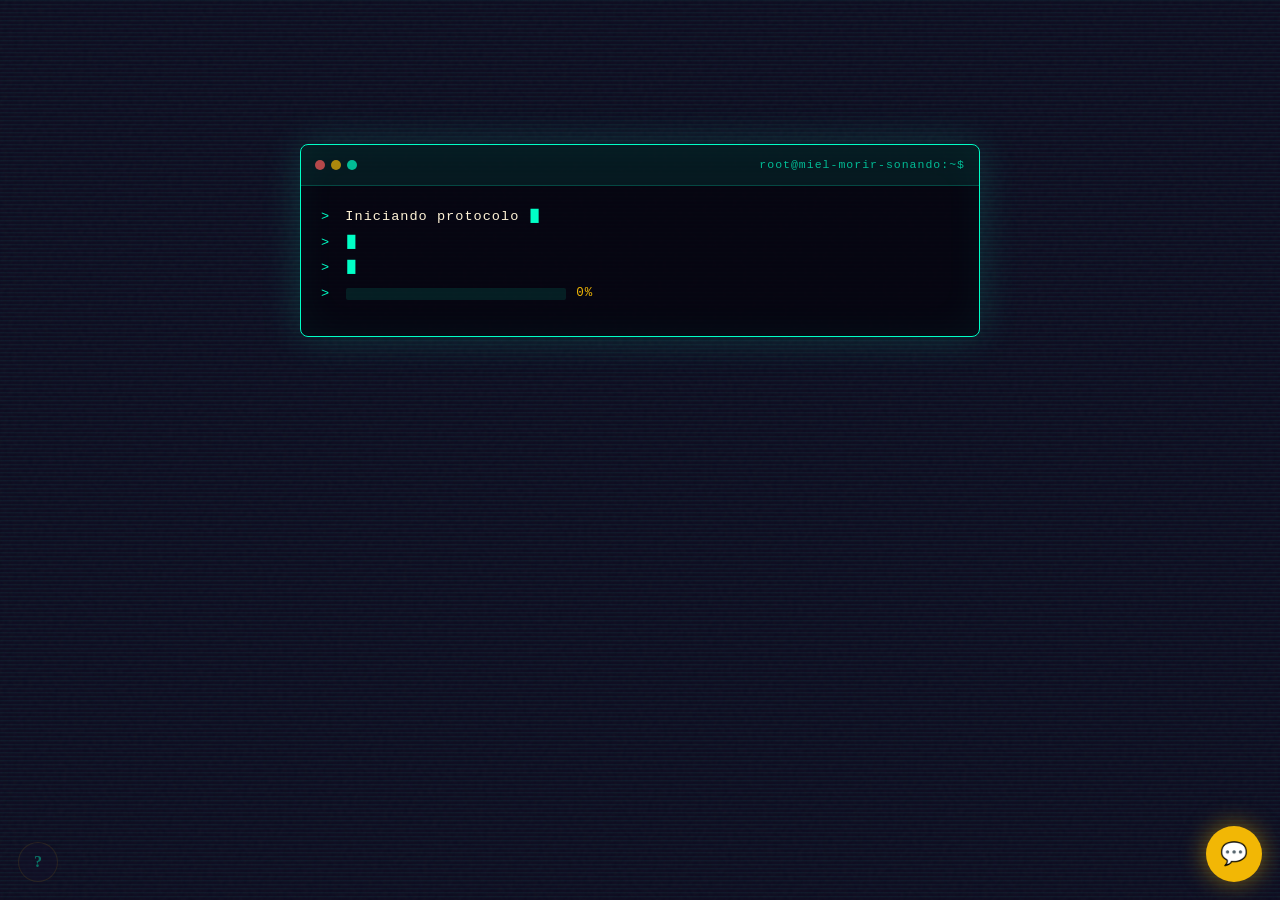
==== commit e19d7726: "Fase 1.4.2: sección de favoritos y testimonios" ====
--- a/index.html
+++ b/index.html
@@ -116,6 +116,87 @@
         </div>
       </section>
 
+            <!-- PRODUCTOS DESTACADOS -->
+      <section class="seccion">
+        <p class="etiqueta mono">// HORNEADOS HOY</p>
+        <h2>Los <span class="resaltado">favoritos</span> de la casa</h2>
+        <p class="seccion__intro">
+          Los postres que nos hicieron famosos, los que los clientes pidieron
+          durante los 14 días que estuvimos desaparecidos.
+        </p>
+
+        <div class="favoritos">
+          <article class="favorito">
+            <div class="favorito__emoji" aria-hidden="true">🍰</div>
+            <h3>Bizcocho de Miel</h3>
+            <p>Bañado en miel pura dominicana, con merengue y cereza.</p>
+            <p class="favorito__precio mono">RD$ 1,200</p>
+          </article>
+
+          <article class="favorito">
+            <div class="favorito__emoji" aria-hidden="true">🍫</div>
+            <h3>Brownie Fudge</h3>
+            <p>Chocolate 70%, nueces y un toque de sal marina.</p>
+            <p class="favorito__precio mono">RD$ 350</p>
+          </article>
+
+          <article class="favorito">
+            <div class="favorito__emoji" aria-hidden="true">🍮</div>
+            <h3>Flan de Coco</h3>
+            <p>Cremoso, con coco fresco y caramelo artesanal.</p>
+            <p class="favorito__precio mono">RD$ 500</p>
+          </article>
+
+          <article class="favorito">
+            <div class="favorito__emoji" aria-hidden="true">🎁</div>
+            <h3>Cajita Regalo</h3>
+            <p>6 mini postres surtidos, perfecta para regalar.</p>
+            <p class="favorito__precio mono">RD$ 800</p>
+          </article>
+        </div>
+
+        <div style="text-align:center; margin-top: 40px;">
+          <a class="boton boton--primario" href="servicios.html">Ver catálogo completo</a>
+        </div>
+      </section>
+
+      <!-- TESTIMONIOS -->
+      <section class="seccion">
+        <p class="etiqueta mono">// VOCES DE NUESTROS CLIENTES</p>
+        <h2>Nos <span class="resaltado">buscaron</span> sin parar</h2>
+        <p class="seccion__intro">
+          Cuando desaparecimos, nuestros clientes se volvieron detectives.
+          Estos son algunos mensajes que nos llegaron por WhatsApp.
+        </p>
+
+        <div class="testimonios">
+          <article class="testimonio">
+            <p class="testimonio__texto">
+              "Los llamé por días sin respuesta. Pensé que habían cerrado.
+              Cuando volvieron, pedí 3 bizcochos para celebrar."
+            </p>
+            <p class="testimonio__autor mono">— Yamilé P., Zona Colonial</p>
+          </article>
+
+          <article class="testimonio">
+            <p class="testimonio__texto">
+              "Los brownies son otro nivel. Ese detalle de la sal marina
+              los hace adictivos. Mi familia los pide cada domingo."
+            </p>
+            <p class="testimonio__autor mono">— Roberto M., Naco</p>
+          </article>
+
+          <article class="testimonio">
+            <p class="testimonio__texto">
+              "Me encantó que volvieran con web propia y todo. Ahora pedir
+              es mucho más fácil que por WhatsApp."
+            </p>
+            <p class="testimonio__autor mono">— Carla D., Piantini</p>
+          </article>
+        </div>
+      </section>
+
+    
       <!-- MENSAJE DE RESURRECCIÓN -->
       <section class="seccion seccion--banner">
         <div class="banner">
--- a/estilos.css
+++ b/estilos.css
@@ -163,12 +163,21 @@
   color: var(--crema);
 }
 
-.logo__img { height: 45px; width: auto; }
-
-.logo__texto {
-  font-size: 1rem;
-  font-weight: bold;
-  letter-spacing: 1.5px;
+.logo__img {
+  height: 48px;
+  width: 48px;
+  object-fit: cover;
+  border-radius: 50%;
+  background: var(--crema);
+  padding: 3px;
+  border: 2px solid var(--dorado);
+  box-shadow: 0 0 15px rgba(242, 183, 5, 0.4);
+  transition: transform 0.3s, box-shadow 0.3s;
+}
+
+.logo:hover .logo__img {
+  transform: rotate(10deg) scale(1.05);
+  box-shadow: 0 0 25px rgba(242, 183, 5, 0.7);
 }
 
 .amp { color: var(--dorado); }
@@ -578,13 +587,76 @@
 body.modo-claro {
   --fondo: #fdfaf3;
   --panel: #ffffff;
-  --texto: #1a1530;
-  --secundario: #5a5470;
-  --borde: rgba(139, 69, 19, 0.25);
+  --texto: #2a1f14;
+  --secundario: #6b5744;
+  --crema: #2a1f14;         /* antes era claro, ahora oscuro para que se lea */
+  --dorado: #b8770a;        /* dorado más oscuro, contraste con blanco */
+  --menta: #007a5e;         /* menta oscura para el modo claro */
+  --borde: rgba(139, 69, 19, 0.3);
 }
 
 body.modo-claro .cabecera {
   background: rgba(253, 250, 243, 0.95);
+  border-bottom: 1px solid rgba(184, 119, 10, 0.3);
+}
+
+body.modo-claro .logo__texto,
+body.modo-claro .pie__marca {
+  color: #b8770a;
+}
+
+body.modo-claro .hero__intro,
+body.modo-claro .seccion__intro {
+  color: #4a3826;
+}
+
+body.modo-claro .hero__titulo {
+  color: #2a1f14;
+}
+
+body.modo-claro .destello {
+  color: #b8770a;
+  text-shadow: 0 0 20px rgba(184, 119, 10, 0.3);
+}
+
+body.modo-claro .tarjeta {
+  background: #ffffff;
+  border-color: rgba(184, 119, 10, 0.25);
+}
+
+body.modo-claro .tarjeta h3 {
+  color: #b8770a;
+}
+
+body.modo-claro .banner__frase {
+  color: #2a1f14;
+}
+
+body.modo-claro .banner__autor {
+  color: #8a5a08;
+}
+
+body.modo-claro .pie {
+  background: #f5efe4;
+}
+
+body.modo-claro .pie__texto,
+body.modo-claro .pie a {
+  color: #4a3826;
+}
+
+body.modo-claro .hero__fondo {
+  opacity: 0.35;
+}
+
+body.modo-claro .hero__fondo::after {
+  background: linear-gradient(
+    90deg,
+    #fdfaf3 0%,
+    rgba(253, 250, 243, 0.9) 40%,
+    rgba(253, 250, 243, 0.4) 75%,
+    rgba(253, 250, 243, 0.6) 100%
+  );
 }
 
 /* ============ RESPONSIVE ============ */
@@ -1070,3 +1142,63 @@
   .terminal-hackeo__cuerpo { font-size: 0.75rem; padding: 14px; }
   .barra-progreso { width: 120px; }
 }
+
+/* ============ REVELACIÓN DESPUÉS DE LA TERMINAL ============ */
+.revelacion {
+  position: relative;
+  z-index: 2;
+  opacity: 0;
+  transform: translateY(20px);
+  transition: opacity 1s ease, transform 1s ease;
+  text-align: center;
+  pointer-events: none;
+}
+
+.revelacion.visible {
+  opacity: 1;
+  transform: translateY(0);
+  pointer-events: auto;
+}
+
+/* Suavizar la aparición del título y subtítulo */
+.revelacion h1,
+.revelacion h2 {
+  transition: text-shadow 0.5s ease;
+}
+
+.revelacion.visible h1,
+.revelacion.visible h2 {
+  animation: interferencia 3s infinite;
+}
+
+/* El texto descriptivo aparece un poco después */
+.revelacion .error-texto {
+  opacity: 0;
+  transition: opacity 0.8s ease 0.3s;
+}
+
+.revelacion.visible .error-texto {
+  opacity: 1;
+}
+
+/* El botón aparece último, con retraso */
+.revelacion .boton-recuperar {
+  opacity: 0;
+  transform: scale(0.9);
+  transition: opacity 0.5s ease 0.6s, transform 0.5s ease 0.6s;
+}
+
+.revelacion.visible .boton-recuperar {
+  opacity: 1;
+  transform: scale(1);
+}
+
+/* La pista aparece con el botón */
+.revelacion .pista {
+  opacity: 0;
+  transition: opacity 0.5s ease 0.8s;
+}
+
+.revelacion.visible .pista {
+  opacity: 1;
+}
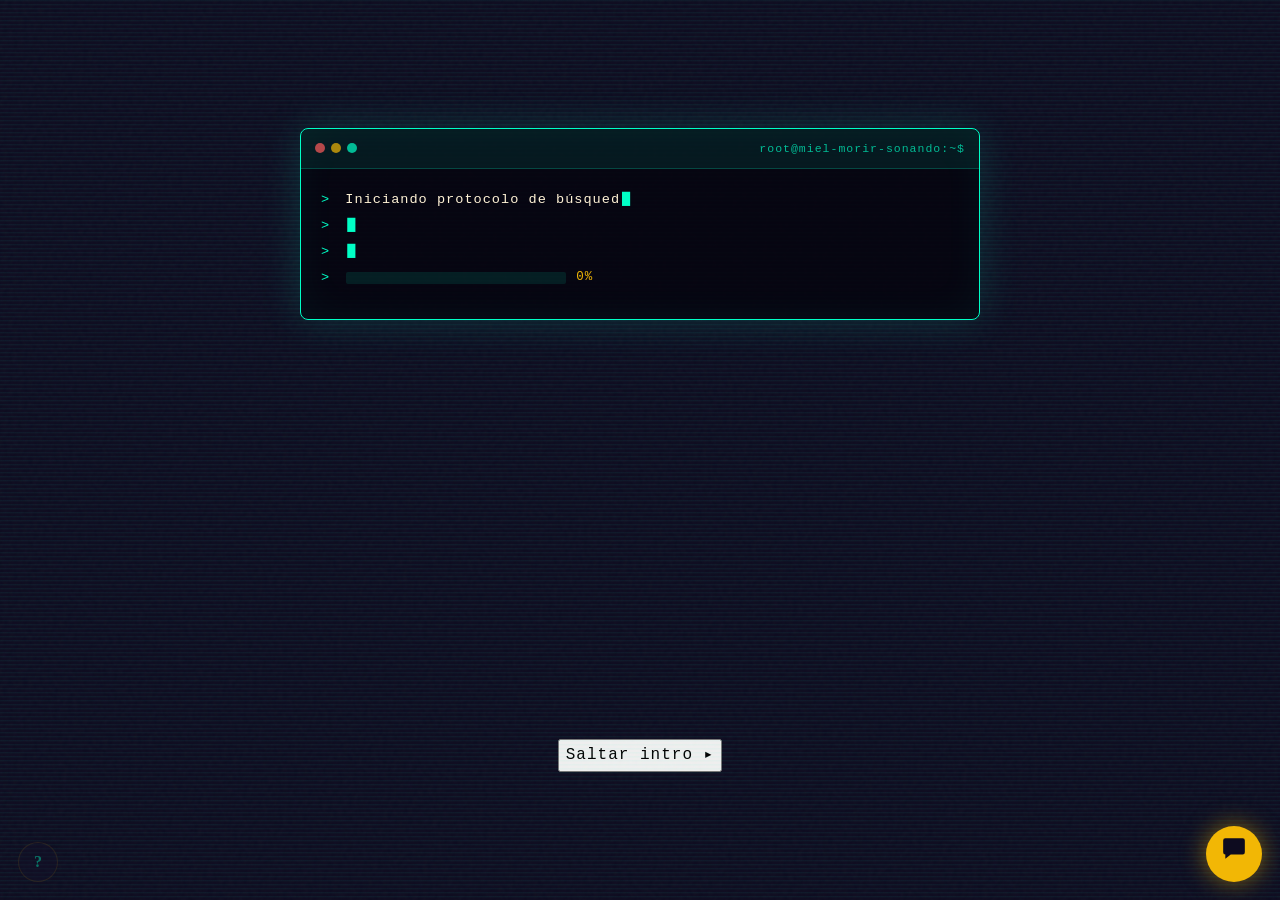
==== commit f2f9c1da: "Fase 6.2: index.html — nueva sección Escudo anti-borrado, fotos de productos en favoritos, logo con " ====
--- a/index.html
+++ b/index.html
@@ -3,9 +3,21 @@
 <head>
   <meta charset="UTF-8">
   <meta name="viewport" content="width=device-width, initial-scale=1.0">
-  <meta name="description" content="Miel & Morir Soñando: repostería dominicana resucitada digitalmente. Bizcochos, brownies y postres fríos con entrega a domicilio.">
-  <title>Miel & Morir Soñando | Resucitamos</title>
+  <meta name="description" content="Miel &amp; Morir Soñando: repostería dominicana resucitada digitalmente. Bizcochos, brownies y postres fríos con entrega a domicilio.">
+  <title>Miel &amp; Morir Soñando | Resucitamos</title>
   <link rel="icon" href="img/logo-miel.png" type="image/png">
+
+  <!-- Si el visitante ya vio la intro en esta sesión, evita el parpadeo de la pantalla de error -->
+  <script>
+    try {
+      if (sessionStorage.getItem('intro_vista') === '1' && !/[?&]intro=1/.test(location.search)) {
+        document.documentElement.classList.add('intro-vista');
+      }
+    } catch (e) { /* sin sessionStorage: se mostrará la intro normal */ }
+  </script>
+  <!-- Sin JavaScript no hay intro: se muestra el sitio directamente -->
+  <noscript><style>#pantalla-error { display: none !important; } #sitio.oculto { display: block !important; }</style></noscript>
+
   <link rel="stylesheet" href="estilos.css">
   <script src="script.js" defer></script>
 </head>
@@ -44,6 +56,8 @@
       </button>
       <p class="pista mono">Haz clic para iniciar la recuperación</p>
     </div>
+
+    <!-- El botón "Saltar intro" lo agrega script.js -->
   </div>
 
   <!-- SITIO PRINCIPAL (oculto al inicio) -->
@@ -51,8 +65,8 @@
 
     <header class="cabecera">
       <a href="index.html" class="logo">
-        <img src="img/logo-miel.png" alt="Logo Miel & Morir Soñando" class="logo__img">
-        <span class="logo__texto">MIEL <span class="amp">&</span> MORIR SOÑANDO</span>
+        <img src="img/logo-miel.png" alt="Logo Miel &amp; Morir Soñando" class="logo__img" width="84" height="84">
+        <span class="logo__texto">MIEL <span class="amp">&amp;</span> MORIR SOÑANDO</span>
       </a>
 
       <nav aria-label="Navegación principal">
@@ -61,7 +75,7 @@
         <a href="contacto.html">Pedidos</a>
       </nav>
 
-      <button id="boton-tema" class="boton-tema" aria-label="Cambiar tema">🌙</button>
+      <button id="boton-tema" class="boton-tema" type="button" aria-label="Cambiar a modo claro" aria-pressed="false">🌙</button>
     </header>
 
     <main>
@@ -77,7 +91,7 @@
           </h1>
           <p class="hero__intro">
             El <strong>12 de marzo</strong> nuestra web, redes y clientes desaparecieron de Internet.
-            Hoy <strong>Miel & Morir Soñando</strong> renace con bizcochos artesanales,
+            Hoy <strong>Miel &amp; Morir Soñando</strong> renace con bizcochos artesanales,
             brownies, postres fríos y un sistema de pedidos a prueba de borrados.
           </p>
           <div class="hero__botones">
@@ -90,7 +104,7 @@
       <!-- HISTORIA DEL MISTERIO -->
       <section id="historia" class="seccion">
         <p class="etiqueta mono">// ARCHIVO_001 · EXPEDIENTE DEL INCIDENTE</p>
-        <h2>¿Qué pasó con <span class="resaltado">Miel & Morir Soñando</span>?</h2>
+        <h2>¿Qué pasó con <span class="resaltado">Miel &amp; Morir Soñando</span>?</h2>
         <p class="seccion__intro">
           La noche del 12 de marzo, nuestra página web, nuestras redes sociales
           y hasta nuestro correo desaparecieron. Los clientes nos buscaban y no
@@ -111,12 +125,92 @@
           <article class="tarjeta">
             <span class="tarjeta__numero mono">DÍA 03</span>
             <h3>El USB misterioso</h3>
-            <p>Encontramos un USB en la oficina. Dentro, un solo archivo de texto: <em>"Tu negocio ha sido borrado. Reinvéntalo."</em></p>
-          </article>
-        </div>
-      </section>
-
-            <!-- PRODUCTOS DESTACADOS -->
+            <p>Encontramos un USB en la oficina. Dentro, un solo archivo de texto: <em>"Tu negocio ha sido borrado de la existencia digital. Si quieres recuperarlo, deberás reinventarlo."</em></p>
+          </article>
+        </div>
+      </section>
+
+      <!-- ESCUDO ANTI-BORRADO -->
+      <section id="escudo" class="seccion">
+        <p class="etiqueta mono">// ARCHIVO_004 · PROTOCOLO ANTI-BORRADO</p>
+        <h2>Escudo <span class="resaltado">anti-borrado</span></h2>
+        <p class="seccion__intro">
+          Nos borraron una vez y no va a repetirse. Estas son las seis capas de protección
+          de la nueva Miel &amp; Morir Soñando. Marca las que ya están activas y mira cómo sube el nivel.
+          Tu avance se guarda en este navegador.
+        </p>
+
+        <div class="escudo">
+          <ul class="escudo__lista">
+            <li class="escudo__item">
+              <label>
+                <input type="checkbox" data-escudo="respaldo" checked>
+                <span class="escudo__texto">
+                  <strong>Respaldo en GitHub</strong>
+                  Cada versión del sitio queda guardada con su historial. Si algo se borra, se restaura.
+                </span>
+              </label>
+            </li>
+            <li class="escudo__item">
+              <label>
+                <input type="checkbox" data-escudo="espejo">
+                <span class="escudo__texto">
+                  <strong>Copia espejo en otro hosting</strong>
+                  Una segunda copia (Netlify o GitLab Pages) mantiene el sitio en línea si falla el principal.
+                </span>
+              </label>
+            </li>
+            <li class="escudo__item">
+              <label>
+                <input type="checkbox" data-escudo="dospasos">
+                <span class="escudo__texto">
+                  <strong>Verificación en dos pasos</strong>
+                  Redes sociales, correo y hosting piden un código extra para entrar.
+                </span>
+              </label>
+            </li>
+            <li class="escudo__item">
+              <label>
+                <input type="checkbox" data-escudo="dominio">
+                <span class="escudo__texto">
+                  <strong>Dominio y correo propios</strong>
+                  Con renovación automática y acceso a nombre de la dueña, no de un tercero.
+                </span>
+              </label>
+            </li>
+            <li class="escudo__item">
+              <label>
+                <input type="checkbox" data-escudo="canales">
+                <span class="escudo__texto">
+                  <strong>Canales alternos de contacto</strong>
+                  WhatsApp, correo y teléfono publicados: si uno cae, los clientes usan otro.
+                </span>
+              </label>
+            </li>
+            <li class="escudo__item">
+              <label>
+                <input type="checkbox" data-escudo="plan">
+                <span class="escudo__texto">
+                  <strong>Plan de recuperación por escrito</strong>
+                  Lista de pasos y contactos para volver a abrir en horas, no en semanas.
+                </span>
+              </label>
+            </li>
+          </ul>
+
+          <div id="escudo-panel" class="escudo__panel" data-nivel="riesgo">
+            <p class="escudo__titulo mono" id="escudo-titulo">NIVEL DE PROTECCIÓN</p>
+            <div id="escudo-medidor" class="escudo__barra" role="progressbar"
+                 aria-labelledby="escudo-titulo" aria-valuemin="0" aria-valuemax="100" aria-valuenow="0">
+              <span id="escudo-relleno" class="escudo__relleno"></span>
+            </div>
+            <p id="escudo-porcentaje" class="escudo__porcentaje mono">0%</p>
+            <p id="escudo-estado" class="escudo__estado" aria-live="polite"></p>
+          </div>
+        </div>
+      </section>
+
+      <!-- PRODUCTOS DESTACADOS -->
       <section class="seccion">
         <p class="etiqueta mono">// HORNEADOS HOY</p>
         <h2>Los <span class="resaltado">favoritos</span> de la casa</h2>
@@ -127,28 +221,32 @@
 
         <div class="favoritos">
           <article class="favorito">
-            <div class="favorito__emoji" aria-hidden="true">🍰</div>
+            <img class="favorito__img" src="img/productos/producto-bizcocho-miel.jpg"
+                 alt="Bizcocho de miel con merengue y cereza" width="800" height="600" loading="lazy">
             <h3>Bizcocho de Miel</h3>
             <p>Bañado en miel pura dominicana, con merengue y cereza.</p>
             <p class="favorito__precio mono">RD$ 1,200</p>
           </article>
 
           <article class="favorito">
-            <div class="favorito__emoji" aria-hidden="true">🍫</div>
+            <img class="favorito__img" src="img/productos/producto-brownie-fudge.jpg"
+                 alt="Brownie fudge con nueces y sal marina" width="800" height="600" loading="lazy">
             <h3>Brownie Fudge</h3>
             <p>Chocolate 70%, nueces y un toque de sal marina.</p>
             <p class="favorito__precio mono">RD$ 350</p>
           </article>
 
           <article class="favorito">
-            <div class="favorito__emoji" aria-hidden="true">🍮</div>
+            <img class="favorito__img" src="img/productos/producto-flan-coco.jpg"
+                 alt="Flan de coco con caramelo" width="800" height="600" loading="lazy">
             <h3>Flan de Coco</h3>
             <p>Cremoso, con coco fresco y caramelo artesanal.</p>
             <p class="favorito__precio mono">RD$ 500</p>
           </article>
 
           <article class="favorito">
-            <div class="favorito__emoji" aria-hidden="true">🎁</div>
+            <img class="favorito__img" src="img/productos/producto-caja-petit.jpg"
+                 alt="Cajita de 6 mini postres surtidos" width="800" height="600" loading="lazy">
             <h3>Cajita Regalo</h3>
             <p>6 mini postres surtidos, perfecta para regalar.</p>
             <p class="favorito__precio mono">RD$ 800</p>
@@ -196,7 +294,6 @@
         </div>
       </section>
 
-    
       <!-- MENSAJE DE RESURRECCIÓN -->
       <section class="seccion seccion--banner">
         <div class="banner">
@@ -215,7 +312,7 @@
     <footer class="pie">
       <div class="pie__grid">
         <div>
-          <p class="pie__marca">MIEL <span class="amp">&</span> MORIR SOÑANDO</p>
+          <p class="pie__marca">MIEL <span class="amp">&amp;</span> MORIR SOÑANDO</p>
           <p class="pie__texto">Repostería artesanal dominicana. Resucitada digitalmente el 26 de marzo.</p>
         </div>
         <div>
@@ -235,7 +332,10 @@
           </ul>
         </div>
       </div>
-      <p class="pie__copy mono">© 2026 Miel & Morir Soñando · Hecho con HTML, CSS y memoria.</p>
+      <p class="pie__copy mono">
+        © 2026 Miel &amp; Morir Soñando · Hecho con HTML, CSS y memoria.<br>
+        Proyecto académico del reto "Hackeando el Futuro de una Pyme": la historia, la marca y los testimonios son ficticios.
+      </p>
     </footer>
 
   </div>
@@ -243,7 +343,7 @@
   <!-- EASTER EGG -->
   <button id="boton-secreto" class="boton-secreto" type="button" aria-label="Buscar secreto">?</button>
 
-  <!-- CHATBOT NOVA -->
+  <!-- CHATBOT MIEL -->
   <section id="asistente" class="asistente" aria-label="Asistente virtual">
     <div class="asistente__titulo mono">MIEL // ASISTENTE DIGITAL</div>
     <div id="chat-mensajes" class="chat-mensajes" aria-live="polite">
@@ -251,12 +351,16 @@
     </div>
     <form id="chat-formulario">
       <label class="solo-lectores" for="chat-entrada">Escribe tu pregunta</label>
-      <input id="chat-entrada" type="text" placeholder="Escribe: bizcocho, precio, entrega..." required>
-      <button type="submit">➤</button>
+      <input id="chat-entrada" type="text" placeholder="Escribe: bizcocho, precio, entrega..." autocomplete="off" required>
+      <button type="submit" aria-label="Enviar pregunta">➤</button>
     </form>
   </section>
 
-  <button id="boton-chat" class="boton-chat" type="button" aria-label="Abrir asistente">💬</button>
+  <button id="boton-chat" class="boton-chat" type="button" aria-label="Abrir asistente" aria-expanded="false">
+    <svg width="26" height="26" viewBox="0 0 24 24" fill="currentColor" aria-hidden="true">
+      <path d="M4 3h16a2 2 0 0 1 2 2v11a2 2 0 0 1-2 2H9l-5 4v-4H4a2 2 0 0 1-2-2V5a2 2 0 0 1 2-2z"/>
+    </svg>
+  </button>
 
 </body>
 </html>
--- a/estilos.css
+++ b/estilos.css
@@ -158,26 +158,47 @@
 .logo {
   display: flex;
   align-items: center;
-  gap: 12px;
+  gap: 14px;
   text-decoration: none;
-  color: var(--crema);
+  padding: 4px 12px 4px 4px;
+  border-radius: 40px;
+  background: rgba(242, 183, 5, 0.08);
+  border: 1px solid rgba(242, 183, 5, 0.25);
+  transition: background 0.3s, border-color 0.3s;
+}
+
+.logo:hover {
+  background: rgba(242, 183, 5, 0.15);
+  border-color: var(--dorado);
 }
 
 .logo__img {
-  height: 48px;
-  width: 48px;
+  height: 60px;
+  width: 60px;
   object-fit: cover;
   border-radius: 50%;
   background: var(--crema);
-  padding: 3px;
+  padding: 4px;
   border: 2px solid var(--dorado);
-  box-shadow: 0 0 15px rgba(242, 183, 5, 0.4);
+  box-shadow: 0 0 20px rgba(242, 183, 5, 0.5);
   transition: transform 0.3s, box-shadow 0.3s;
 }
 
 .logo:hover .logo__img {
   transform: rotate(10deg) scale(1.05);
-  box-shadow: 0 0 25px rgba(242, 183, 5, 0.7);
+  box-shadow: 0 0 30px rgba(242, 183, 5, 0.8);
+}
+
+.logo__texto {
+  font-size: 1.15rem;
+  font-weight: bold;
+  letter-spacing: 1.5px;
+  color: var(--crema);
+}
+
+@media (max-width: 780px) {
+  .logo__img { height: 48px; width: 48px; }
+  .logo__texto { font-size: 0.9rem; }
 }
 
 .amp { color: var(--dorado); }
@@ -1202,3 +1223,224 @@
 .revelacion.visible .pista {
   opacity: 1;
 }
+
+/* ============ FAVORITOS DE LA CASA ============ */
+.favoritos {
+  display: grid;
+  grid-template-columns: repeat(auto-fill, minmax(230px, 1fr));
+  gap: 22px;
+  margin-top: 40px;
+}
+
+.favorito {
+  padding: 32px 22px;
+  background: var(--panel);
+  border: 1px solid var(--borde);
+  border-radius: 16px;
+  text-align: center;
+  transition: transform 0.3s, border-color 0.3s, box-shadow 0.3s;
+  position: relative;
+  overflow: hidden;
+}
+
+.favorito::before {
+  content: '';
+  position: absolute;
+  top: 0;
+  left: 0;
+  width: 100%;
+  height: 4px;
+  background: linear-gradient(90deg, var(--dorado), var(--menta));
+}
+
+.favorito:hover {
+  transform: translateY(-8px);
+  border-color: var(--dorado);
+  box-shadow: 0 12px 30px rgba(242, 183, 5, 0.15);
+}
+
+.favorito__emoji {
+  font-size: 3.5rem;
+  margin-bottom: 15px;
+  transition: transform 0.3s;
+  display: inline-block;
+}
+
+.favorito:hover .favorito__emoji {
+  transform: scale(1.15) rotate(-5deg);
+}
+
+.favorito h3 {
+  color: var(--dorado);
+  margin: 10px 0;
+  font-size: 1.15rem;
+}
+
+.favorito p {
+  color: var(--secundario);
+  font-size: 0.9rem;
+  margin-bottom: 15px;
+}
+
+.favorito__precio {
+  display: inline-block;
+  padding: 6px 14px;
+  background: rgba(242, 183, 5, 0.12);
+  border: 1px solid var(--dorado);
+  border-radius: 20px;
+  color: var(--dorado);
+  font-weight: bold;
+  font-size: 0.85rem;
+  letter-spacing: 1px;
+}
+
+/* ============ TESTIMONIOS ============ */
+.testimonios {
+  display: grid;
+  grid-template-columns: repeat(3, minmax(0, 1fr));
+  gap: 22px;
+  margin-top: 40px;
+}
+
+.testimonio {
+  padding: 28px;
+  background: var(--panel);
+  border: 1px solid var(--borde);
+  border-left: 4px solid var(--dorado);
+  border-radius: 10px;
+  transition: transform 0.3s, border-color 0.3s;
+}
+
+.testimonio:hover {
+  transform: translateX(6px);
+  border-left-color: var(--menta);
+}
+
+.testimonio__texto {
+  font-style: italic;
+  color: var(--crema);
+  line-height: 1.7;
+  font-size: 0.95rem;
+  margin-bottom: 18px;
+  position: relative;
+  padding-left: 20px;
+}
+
+.testimonio__texto::before {
+  content: '"';
+  position: absolute;
+  left: 0;
+  top: -10px;
+  font-size: 3rem;
+  color: var(--dorado);
+  opacity: 0.4;
+  font-family: Georgia, serif;
+}
+
+.testimonio__autor {
+  color: var(--menta);
+  font-size: 0.8rem;
+  letter-spacing: 1px;
+}
+
+@media (max-width: 900px) {
+  .testimonios { grid-template-columns: 1fr; }
+}
+
+/* Modo claro: favoritos y testimonios */
+body.modo-claro .favorito {
+  background: #ffffff;
+  border-color: rgba(184, 119, 10, 0.25);
+}
+
+body.modo-claro .favorito h3 { color: #b8770a; }
+
+body.modo-claro .testimonio {
+  background: #ffffff;
+  border-color: rgba(184, 119, 10, 0.25);
+  border-left-color: #b8770a;
+}
+
+body.modo-claro .testimonio__texto { color: #2a1f14; }
+
+body.modo-claro .testimonio__autor { color: #007a5e; }
+
+.boton-ir-pedido {
+  display: inline-block;
+  margin: 25px auto 0;
+  padding: 16px 32px;
+  font-size: 1rem;
+  animation: pulsoBoton 2s infinite;
+}
+
+@keyframes pulsoBoton {
+  0%, 100% { box-shadow: 0 0 25px rgba(242, 183, 5, 0.4); }
+  50% { box-shadow: 0 0 45px rgba(242, 183, 5, 0.8); }
+}
+
+.codigo-descuento-wrap {
+  display: flex;
+  gap: 10px;
+  align-items: stretch;
+}
+
+.codigo-descuento-wrap input {
+  flex: 1;
+  text-transform: uppercase;
+  letter-spacing: 1px;
+}
+
+.boton-aplicar {
+  padding: 0 22px;
+  background: var(--menta);
+  color: #0D0B1F;
+  border: 0;
+  border-radius: 6px;
+  font-weight: bold;
+  cursor: pointer;
+  font-size: 0.9rem;
+  letter-spacing: 1px;
+  transition: transform 0.2s, box-shadow 0.2s;
+}
+
+.boton-aplicar:hover {
+  transform: translateY(-2px);
+  box-shadow: 0 0 20px rgba(0, 255, 198, 0.4);
+}
+
+.boton-aplicar:disabled {
+  background: #4a4a4a;
+  color: #888;
+  cursor: not-allowed;
+  transform: none;
+  box-shadow: none;
+}
+
+.estado-codigo {
+  margin: 8px 0 0;
+  font-size: 0.88rem;
+  padding: 10px 14px;
+  border-radius: 6px;
+  display: none;
+}
+
+.estado-codigo.valido {
+  display: block;
+  background: rgba(0, 255, 198, 0.12);
+  border-left: 3px solid var(--menta);
+  color: var(--crema);
+}
+
+.estado-codigo.invalido {
+  display: block;
+  background: rgba(255, 92, 92, 0.12);
+  border-left: 3px solid #ff5c5c;
+  color: var(--crema);
+}
+
+.estado-codigo.usado {
+  display: block;
+  background: rgba(242, 183, 5, 0.1);
+  border-left: 3px solid var(--dorado);
+  color: var(--secundario);
+}
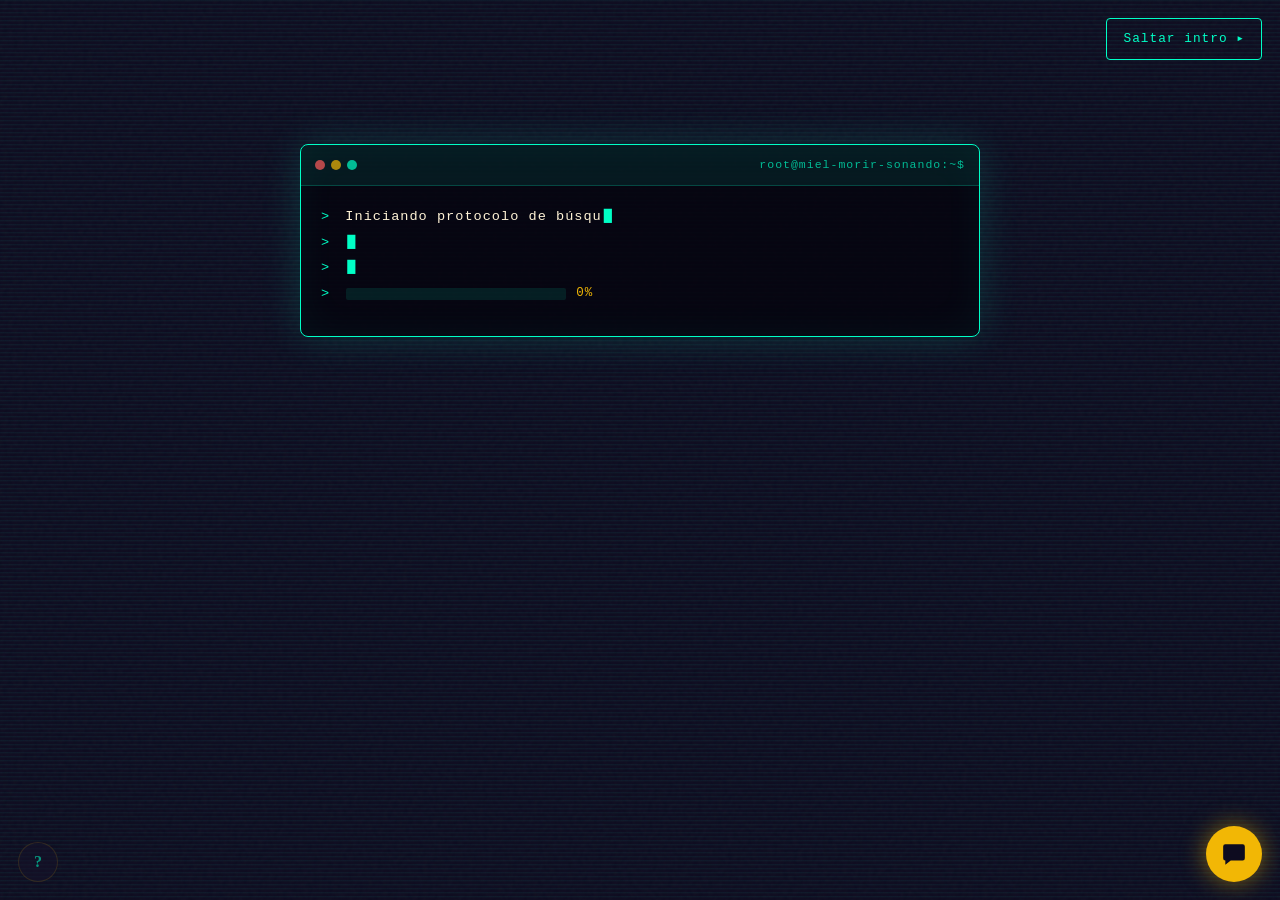
==== commit 4a6426f1: "Fase 7.1: compromiso al cliente y enlace repetir intro Replaced anti-borrado section with compromiso" ====
--- a/index.html
+++ b/index.html
@@ -130,83 +130,42 @@
         </div>
       </section>
 
-      <!-- ESCUDO ANTI-BORRADO -->
-      <section id="escudo" class="seccion">
-        <p class="etiqueta mono">// ARCHIVO_004 · PROTOCOLO ANTI-BORRADO</p>
-        <h2>Escudo <span class="resaltado">anti-borrado</span></h2>
+      <!-- COMPROMISO CON EL CLIENTE -->
+      <section id="compromiso" class="seccion">
+        <p class="etiqueta mono">// ARCHIVO_004 · NUESTRO COMPROMISO</p>
+        <h2>Más que postres, <span class="resaltado">una promesa</span></h2>
         <p class="seccion__intro">
-          Nos borraron una vez y no va a repetirse. Estas son las seis capas de protección
-          de la nueva Miel &amp; Morir Soñando. Marca las que ya están activas y mira cómo sube el nivel.
-          Tu avance se guarda en este navegador.
-        </p>
-
-        <div class="escudo">
-          <ul class="escudo__lista">
-            <li class="escudo__item">
-              <label>
-                <input type="checkbox" data-escudo="respaldo" checked>
-                <span class="escudo__texto">
-                  <strong>Respaldo en GitHub</strong>
-                  Cada versión del sitio queda guardada con su historial. Si algo se borra, se restaura.
-                </span>
-              </label>
-            </li>
-            <li class="escudo__item">
-              <label>
-                <input type="checkbox" data-escudo="espejo">
-                <span class="escudo__texto">
-                  <strong>Copia espejo en otro hosting</strong>
-                  Una segunda copia (Netlify o GitLab Pages) mantiene el sitio en línea si falla el principal.
-                </span>
-              </label>
-            </li>
-            <li class="escudo__item">
-              <label>
-                <input type="checkbox" data-escudo="dospasos">
-                <span class="escudo__texto">
-                  <strong>Verificación en dos pasos</strong>
-                  Redes sociales, correo y hosting piden un código extra para entrar.
-                </span>
-              </label>
-            </li>
-            <li class="escudo__item">
-              <label>
-                <input type="checkbox" data-escudo="dominio">
-                <span class="escudo__texto">
-                  <strong>Dominio y correo propios</strong>
-                  Con renovación automática y acceso a nombre de la dueña, no de un tercero.
-                </span>
-              </label>
-            </li>
-            <li class="escudo__item">
-              <label>
-                <input type="checkbox" data-escudo="canales">
-                <span class="escudo__texto">
-                  <strong>Canales alternos de contacto</strong>
-                  WhatsApp, correo y teléfono publicados: si uno cae, los clientes usan otro.
-                </span>
-              </label>
-            </li>
-            <li class="escudo__item">
-              <label>
-                <input type="checkbox" data-escudo="plan">
-                <span class="escudo__texto">
-                  <strong>Plan de recuperación por escrito</strong>
-                  Lista de pasos y contactos para volver a abrir en horas, no en semanas.
-                </span>
-              </label>
-            </li>
-          </ul>
-
-          <div id="escudo-panel" class="escudo__panel" data-nivel="riesgo">
-            <p class="escudo__titulo mono" id="escudo-titulo">NIVEL DE PROTECCIÓN</p>
-            <div id="escudo-medidor" class="escudo__barra" role="progressbar"
-                 aria-labelledby="escudo-titulo" aria-valuemin="0" aria-valuemax="100" aria-valuenow="0">
-              <span id="escudo-relleno" class="escudo__relleno"></span>
-            </div>
-            <p id="escudo-porcentaje" class="escudo__porcentaje mono">0%</p>
-            <p id="escudo-estado" class="escudo__estado" aria-live="polite"></p>
-          </div>
+          Nos borraron una vez y aprendimos la lección. Estas son las garantías que
+          damos a cada cliente que confía en Miel &amp; Morir Soñando.
+        </p>
+
+        <div class="tarjetas">
+          <article class="tarjeta">
+            <span class="tarjeta__numero mono">01 // ENTREGA</span>
+            <h3>🚚 Entrega garantizada</h3>
+            <p>
+              Si no llegamos en la fecha que acordamos, tu próximo pedido va por
+              nuestra cuenta. Así de simple.
+            </p>
+          </article>
+
+          <article class="tarjeta">
+            <span class="tarjeta__numero mono">02 // FRESCURA</span>
+            <h3>💯 Frescura asegurada</h3>
+            <p>
+              Todo se hornea el día de la entrega. Si algo no sabe como esperabas,
+              te devolvemos tu dinero.
+            </p>
+          </article>
+
+          <article class="tarjeta">
+            <span class="tarjeta__numero mono">03 // SIEMPRE AQUÍ</span>
+            <h3>📱 Nunca más desaparecemos</h3>
+            <p>
+              WhatsApp, web, redes y teléfono: cuatro canales para encontrarnos
+              cuando necesites hacer un pedido.
+            </p>
+          </article>
         </div>
       </section>
 
@@ -335,6 +294,9 @@
       <p class="pie__copy mono">
         © 2026 Miel &amp; Morir Soñando · Hecho con HTML, CSS y memoria.<br>
         Proyecto académico del reto "Hackeando el Futuro de una Pyme": la historia, la marca y los testimonios son ficticios.
+      </p>
+      <p style="text-align:center; margin-top: 18px;">
+        <a class="pie__intro-link" href="index.html?intro=1">🔁 Repetir la intro</a>
       </p>
     </footer>
 
--- a/estilos.css
+++ b/estilos.css
@@ -1,13 +1,28 @@
-/* ==============================
-   MIEL & MORIR SOÑANDO — estilos
-   ============================== */
-
+/* ==============================================================
+   MIEL & MORIR SOÑANDO — estilos.css (versión final)
+   Índice:
+    1. Base y variables
+    2. Pantalla de error / intro
+    3. Cabecera y logo
+    4. Hero, botones, secciones, tarjetas, banner
+    5. Escudo anti-borrado
+    6. Favoritos y testimonios
+    7. Catálogo, filtros y cotizador
+    8. Pedidos: pruebas, formulario, descuento, mapa
+    9. Footer, botón secreto, ventana del secreto, chatbot
+   10. Modo claro
+   11. Responsive
+   12. Accesibilidad (foco y reducir movimiento)
+   ============================================================== */
+
+/* ============ 1. BASE Y VARIABLES ============ */
 :root {
   --fondo: #0D0B1F;
   --panel: #16132b;
   --texto: #f5f1e8;
   --secundario: #b8b0c9;
-  --dorado: #F2B705;
+  --dorado: #F2B705;          /* fondos, bordes y brillos */
+  --dorado-texto: #F2B705;    /* dorado para texto (en modo claro se oscurece) */
   --caramelo: #8B4513;
   --crema: #FFF3D6;
   --menta: #00FFC6;
@@ -16,7 +31,10 @@
 
 * { box-sizing: border-box; }
 
-html { scroll-behavior: smooth; }
+html {
+  scroll-behavior: smooth;
+  scroll-padding-top: 110px;   /* el header fijo no tapa los enlaces #ancla */
+}
 
 body {
   margin: 0;
@@ -28,9 +46,9 @@
   overflow-x: hidden;
 }
 
-a { color: var(--dorado); }
-
-button, input { font: inherit; }
+a { color: var(--dorado-texto); }
+
+button, input, select, textarea { font: inherit; }
 
 .mono {
   font-family: 'Courier New', monospace;
@@ -39,13 +57,26 @@
 
 .oculto { display: none !important; }
 
+/* Si ya se vio la intro en esta sesión, no se muestra ni un destello */
+.intro-vista #pantalla-error { display: none !important; }
+.intro-vista #sitio.oculto { display: block !important; }
+
 .solo-lectores {
   position: absolute; width: 1px; height: 1px;
   overflow: hidden; clip-path: inset(50%);
 }
 
-/* ============ PANTALLA DE ERROR ============ */
+/* ============ 2. PANTALLA DE ERROR / INTRO ============ */
+/* La intro es siempre oscura, aunque el sitio esté en modo claro */
 .pantalla-error {
+  --texto: #f5f1e8;
+  --secundario: #b8b0c9;
+  --dorado: #F2B705;
+  --dorado-texto: #F2B705;
+  --crema: #FFF3D6;
+  --menta: #00FFC6;
+  --borde: rgba(242, 183, 5, 0.25);
+
   min-height: 100vh;
   display: flex;
   flex-direction: column;
@@ -54,13 +85,12 @@
   padding: 25px;
   text-align: center;
   position: relative;
+  overflow: hidden;
+  color: var(--texto);
   background:
-    repeating-linear-gradient(
-      0deg,
-      transparent 0 3px,
-      rgba(0, 255, 198, 0.03) 4px
-    ),
+    repeating-linear-gradient(0deg, transparent 0 3px, rgba(0, 255, 198, 0.03) 4px),
     #0D0B1F;
+  animation: flicker 8s infinite;
 }
 
 .scanlines {
@@ -82,952 +112,6 @@
   to { transform: translateY(10px); }
 }
 
-.error-codigo {
-  color: var(--menta);
-  font-size: 0.85rem;
-  letter-spacing: 3px;
-  margin-bottom: 20px;
-}
-
-.pantalla-error h1,
-.pantalla-error h2 {
-  font-size: clamp(2.2rem, 7vw, 5rem);
-  line-height: 1.05;
-  margin: 5px 0;
-  color: var(--crema);
-  text-shadow: 3px 0 var(--menta), -3px 0 rgba(242, 183, 5, 0.4);
-  animation: interferencia 3s infinite;
-}
-
-.pantalla-error h2 { color: var(--dorado); }
-
-@keyframes interferencia {
-  0%, 90%, 100% { transform: translate(0); }
-  92% { transform: translate(-3px, 1px); }
-  94% { transform: translate(3px, -1px); }
-  96% { transform: translate(-2px, 0); }
-}
-
-.error-texto {
-  color: var(--secundario);
-  font-style: italic;
-  max-width: 500px;
-  margin: 20px auto;
-}
-
-.boton-recuperar {
-  margin-top: 15px;
-  padding: 16px 32px;
-  color: #0D0B1F;
-  background: var(--dorado);
-  border: 0;
-  font-weight: bold;
-  font-family: 'Courier New', monospace;
-  letter-spacing: 2px;
-  cursor: pointer;
-  box-shadow: 0 0 25px rgba(242, 183, 5, 0.35);
-  transition: transform 0.2s, box-shadow 0.2s;
-}
-
-.boton-recuperar:hover {
-  transform: translateY(-3px) scale(1.03);
-  box-shadow: 0 0 40px rgba(242, 183, 5, 0.6);
-}
-
-.pista {
-  color: var(--menta);
-  font-size: 0.8rem;
-  margin-top: 25px;
-  opacity: 0.7;
-}
-
-/* ============ HEADER ============ */
-.cabecera {
-  display: flex;
-  align-items: center;
-  justify-content: space-between;
-  padding: 15px 5%;
-  background: rgba(13, 11, 31, 0.95);
-  backdrop-filter: blur(10px);
-  border-bottom: 1px solid var(--borde);
-  position: sticky;
-  top: 0;
-  z-index: 100;
-}
-
-.logo {
-  display: flex;
-  align-items: center;
-  gap: 14px;
-  text-decoration: none;
-  padding: 4px 12px 4px 4px;
-  border-radius: 40px;
-  background: rgba(242, 183, 5, 0.08);
-  border: 1px solid rgba(242, 183, 5, 0.25);
-  transition: background 0.3s, border-color 0.3s;
-}
-
-.logo:hover {
-  background: rgba(242, 183, 5, 0.15);
-  border-color: var(--dorado);
-}
-
-.logo__img {
-  height: 60px;
-  width: 60px;
-  object-fit: cover;
-  border-radius: 50%;
-  background: var(--crema);
-  padding: 4px;
-  border: 2px solid var(--dorado);
-  box-shadow: 0 0 20px rgba(242, 183, 5, 0.5);
-  transition: transform 0.3s, box-shadow 0.3s;
-}
-
-.logo:hover .logo__img {
-  transform: rotate(10deg) scale(1.05);
-  box-shadow: 0 0 30px rgba(242, 183, 5, 0.8);
-}
-
-.logo__texto {
-  font-size: 1.15rem;
-  font-weight: bold;
-  letter-spacing: 1.5px;
-  color: var(--crema);
-}
-
-@media (max-width: 780px) {
-  .logo__img { height: 48px; width: 48px; }
-  .logo__texto { font-size: 0.9rem; }
-}
-
-.amp { color: var(--dorado); }
-
-.cabecera nav {
-  display: flex;
-  gap: 25px;
-}
-
-.cabecera nav a {
-  color: var(--texto);
-  text-decoration: none;
-  font-size: 0.95rem;
-  transition: color 0.2s;
-}
-
-.cabecera nav a:hover,
-.cabecera nav a[aria-current="page"] {
-  color: var(--dorado);
-}
-
-.boton-tema {
-  background: transparent;
-  border: 1px solid var(--borde);
-  border-radius: 50%;
-  width: 40px;
-  height: 40px;
-  cursor: pointer;
-  font-size: 1.1rem;
-  transition: transform 0.2s, border-color 0.2s;
-}
-
-.boton-tema:hover {
-  transform: rotate(20deg);
-  border-color: var(--dorado);
-}
-
-/* ============ HERO ============ */
-.hero {
-  position: relative;
-  min-height: 92vh;
-  display: flex;
-  align-items: center;
-  padding: 60px 5%;
-  overflow: hidden;
-}
-
-.hero__fondo {
-  position: absolute;
-  inset: 0;
-  background-image: url('img/hero-miel.jpg');
-  background-size: cover;
-  background-position: center;
-  opacity: 0.55;
-  z-index: 0;
-}
-
-.hero__fondo::after {
-  content: '';
-  position: absolute;
-  inset: 0;
-  background: linear-gradient(
-    90deg,
-    #0D0B1F 0%,
-    rgba(13, 11, 31, 0.85) 35%,
-    rgba(13, 11, 31, 0.2) 70%,
-    rgba(13, 11, 31, 0.5) 100%
-  );
-}
-
-.hero__contenido {
-  position: relative;
-  z-index: 1;
-  max-width: 620px;
-}
-
-.etiqueta {
-  color: var(--menta);
-  font-size: 0.78rem;
-  letter-spacing: 2px;
-  margin-bottom: 15px;
-}
-
-.hero__titulo {
-  font-size: clamp(2.5rem, 6vw, 4.5rem);
-  line-height: 1.05;
-  letter-spacing: -2px;
-  margin: 10px 0 20px;
-}
-
-.destello {
-  color: var(--dorado);
-  text-shadow: 0 0 30px rgba(242, 183, 5, 0.4);
-}
-
-.hero__intro {
-  color: var(--secundario);
-  font-size: 1.05rem;
-  max-width: 560px;
-}
-
-.hero__botones {
-  margin-top: 30px;
-  display: flex;
-  gap: 15px;
-  flex-wrap: wrap;
-}
-
-/* ============ BOTONES ============ */
-.boton {
-  display: inline-block;
-  padding: 14px 26px;
-  font-weight: bold;
-  text-decoration: none;
-  border-radius: 4px;
-  letter-spacing: 1px;
-  transition: transform 0.2s, box-shadow 0.2s;
-  cursor: pointer;
-  border: 0;
-  font-size: 0.95rem;
-}
-
-.boton--primario {
-  background: var(--dorado);
-  color: #0D0B1F;
-}
-
-.boton--primario:hover {
-  transform: translateY(-3px);
-  box-shadow: 0 0 30px rgba(242, 183, 5, 0.5);
-}
-
-.boton--fantasma {
-  background: transparent;
-  color: var(--crema);
-  border: 1px solid var(--borde);
-}
-
-.boton--fantasma:hover {
-  border-color: var(--dorado);
-  color: var(--dorado);
-}
-
-/* ============ SECCIONES ============ */
-.seccion {
-  padding: 90px 5%;
-}
-
-.seccion h2 {
-  font-size: clamp(2rem, 4vw, 3rem);
-  line-height: 1.15;
-  margin-bottom: 20px;
-}
-
-.resaltado {
-  color: var(--dorado);
-  text-shadow: 0 0 20px rgba(242, 183, 5, 0.3);
-}
-
-.seccion__intro {
-  color: var(--secundario);
-  max-width: 750px;
-  font-size: 1.05rem;
-  margin-bottom: 40px;
-}
-
-/* ============ TARJETAS ============ */
-.tarjetas {
-  display: grid;
-  grid-template-columns: repeat(3, minmax(0, 1fr));
-  gap: 22px;
-  margin-top: 30px;
-}
-
-.tarjeta {
-  padding: 28px;
-  background: var(--panel);
-  border: 1px solid var(--borde);
-  border-radius: 12px;
-  transition: transform 0.3s, border-color 0.3s;
-}
-
-.tarjeta:hover {
-  transform: translateY(-8px);
-  border-color: var(--dorado);
-}
-
-.tarjeta__numero {
-  color: var(--menta);
-  font-size: 0.75rem;
-  letter-spacing: 2px;
-}
-
-.tarjeta h3 {
-  color: var(--dorado);
-  margin: 10px 0;
-  font-size: 1.3rem;
-}
-
-.tarjeta p { color: var(--secundario); }
-
-/* ============ BANNER ============ */
-.seccion--banner {
-  background: linear-gradient(120deg, rgba(242, 183, 5, 0.08), rgba(0, 255, 198, 0.05));
-  text-align: center;
-}
-
-.banner {
-  max-width: 800px;
-  margin: 0 auto;
-}
-
-.banner__frase {
-  font-size: clamp(1.8rem, 4vw, 3rem);
-  line-height: 1.2;
-  margin: 20px 0;
-  font-style: italic;
-  color: var(--crema);
-}
-
-.banner__autor {
-  color: var(--dorado);
-  margin-bottom: 30px;
-  font-size: 0.9rem;
-  letter-spacing: 2px;
-}
-
-/* ============ FOOTER ============ */
-.pie {
-  padding: 50px 5% 30px;
-  border-top: 1px solid var(--borde);
-  background: #0a0818;
-}
-
-.pie__grid {
-  display: grid;
-  grid-template-columns: 2fr 1fr 1fr;
-  gap: 30px;
-  margin-bottom: 30px;
-}
-
-.pie__marca {
-  font-size: 1.1rem;
-  font-weight: bold;
-  color: var(--dorado);
-  letter-spacing: 1.5px;
-}
-
-.pie__texto { color: var(--secundario); font-size: 0.95rem; }
-
-.pie h4 {
-  color: var(--crema);
-  margin-bottom: 12px;
-  font-size: 0.95rem;
-  letter-spacing: 1px;
-}
-
-.pie ul {
-  list-style: none;
-  padding: 0;
-  margin: 0;
-}
-
-.pie li { margin-bottom: 8px; }
-
-.pie a {
-  color: var(--secundario);
-  text-decoration: none;
-  font-size: 0.9rem;
-  transition: color 0.2s;
-}
-
-.pie a:hover { color: var(--dorado); }
-
-.pie__copy {
-  text-align: center;
-  color: var(--secundario);
-  font-size: 0.8rem;
-  padding-top: 20px;
-  border-top: 1px solid var(--borde);
-}
-
-/* ============ BOTÓN SECRETO ============ */
-.boton-secreto {
-  position: fixed;
-  left: 18px;
-  bottom: 18px;
-  width: 40px;
-  height: 40px;
-  border: 1px solid var(--borde);
-  border-radius: 50%;
-  background: var(--panel);
-  color: var(--menta);
-  font-weight: bold;
-  cursor: pointer;
-  z-index: 10;
-  opacity: 0.4;
-  transition: opacity 0.3s, transform 0.3s;
-}
-
-.boton-secreto:hover {
-  opacity: 1;
-  transform: scale(1.1);
-}
-
-/* ============ CHATBOT ============ */
-.asistente {
-  position: fixed;
-  right: 18px;
-  bottom: 80px;
-  z-index: 20;
-  width: min(360px, calc(100vw - 36px));
-  background: var(--panel);
-  border: 1px solid var(--menta);
-  border-radius: 14px;
-  box-shadow: 0 0 40px rgba(0, 255, 198, 0.15);
-  overflow: hidden;
-  display: none;
-}
-
-.asistente.abierto { display: block; }
-
-.asistente__titulo {
-  padding: 14px 18px;
-  background: rgba(0, 255, 198, 0.1);
-  color: var(--menta);
-  font-size: 0.8rem;
-  letter-spacing: 2px;
-  border-bottom: 1px solid var(--borde);
-}
-
-.chat-mensajes {
-  padding: 16px;
-  max-height: 320px;
-  overflow-y: auto;
-  display: flex;
-  flex-direction: column;
-  gap: 10px;
-}
-
-.mensaje-bot, .mensaje-usuario {
-  padding: 10px 14px;
-  border-radius: 10px;
-  font-size: 0.9rem;
-  max-width: 85%;
-  font-family: Arial, sans-serif;
-}
-
-.mensaje-bot {
-  background: rgba(0, 255, 198, 0.08);
-  color: var(--crema);
-  align-self: flex-start;
-}
-
-.mensaje-usuario {
-  background: var(--dorado);
-  color: #0D0B1F;
-  align-self: flex-end;
-}
-
-#chat-formulario {
-  display: flex;
-  border-top: 1px solid var(--borde);
-}
-
-#chat-entrada {
-  flex: 1;
-  padding: 14px;
-  background: transparent;
-  border: 0;
-  color: var(--texto);
-  outline: none;
-  font-family: Arial, sans-serif;
-  font-size: 0.9rem;
-}
-
-#chat-formulario button {
-  padding: 0 20px;
-  background: var(--menta);
-  color: #0D0B1F;
-  border: 0;
-  cursor: pointer;
-  font-weight: bold;
-  font-size: 1.1rem;
-}
-
-.boton-chat {
-  position: fixed;
-  right: 18px;
-  bottom: 18px;
-  z-index: 21;
-  width: 56px;
-  height: 56px;
-  border: 0;
-  border-radius: 50%;
-  background: var(--dorado);
-  color: #0D0B1F;
-  font-size: 1.4rem;
-  cursor: pointer;
-  box-shadow: 0 0 25px rgba(242, 183, 5, 0.5);
-  transition: transform 0.2s;
-}
-
-.boton-chat:hover { transform: scale(1.1); }
-
-/* ============ MODO CLARO ============ */
-body.modo-claro {
-  --fondo: #fdfaf3;
-  --panel: #ffffff;
-  --texto: #2a1f14;
-  --secundario: #6b5744;
-  --crema: #2a1f14;         /* antes era claro, ahora oscuro para que se lea */
-  --dorado: #b8770a;        /* dorado más oscuro, contraste con blanco */
-  --menta: #007a5e;         /* menta oscura para el modo claro */
-  --borde: rgba(139, 69, 19, 0.3);
-}
-
-body.modo-claro .cabecera {
-  background: rgba(253, 250, 243, 0.95);
-  border-bottom: 1px solid rgba(184, 119, 10, 0.3);
-}
-
-body.modo-claro .logo__texto,
-body.modo-claro .pie__marca {
-  color: #b8770a;
-}
-
-body.modo-claro .hero__intro,
-body.modo-claro .seccion__intro {
-  color: #4a3826;
-}
-
-body.modo-claro .hero__titulo {
-  color: #2a1f14;
-}
-
-body.modo-claro .destello {
-  color: #b8770a;
-  text-shadow: 0 0 20px rgba(184, 119, 10, 0.3);
-}
-
-body.modo-claro .tarjeta {
-  background: #ffffff;
-  border-color: rgba(184, 119, 10, 0.25);
-}
-
-body.modo-claro .tarjeta h3 {
-  color: #b8770a;
-}
-
-body.modo-claro .banner__frase {
-  color: #2a1f14;
-}
-
-body.modo-claro .banner__autor {
-  color: #8a5a08;
-}
-
-body.modo-claro .pie {
-  background: #f5efe4;
-}
-
-body.modo-claro .pie__texto,
-body.modo-claro .pie a {
-  color: #4a3826;
-}
-
-body.modo-claro .hero__fondo {
-  opacity: 0.35;
-}
-
-body.modo-claro .hero__fondo::after {
-  background: linear-gradient(
-    90deg,
-    #fdfaf3 0%,
-    rgba(253, 250, 243, 0.9) 40%,
-    rgba(253, 250, 243, 0.4) 75%,
-    rgba(253, 250, 243, 0.6) 100%
-  );
-}
-
-/* ============ RESPONSIVE ============ */
-@media (max-width: 780px) {
-  .cabecera {
-    flex-wrap: wrap;
-    gap: 12px;
-    padding: 14px 5%;
-  }
-
-  .cabecera nav {
-    order: 3;
-    width: 100%;
-    justify-content: space-between;
-    gap: 8px;
-  }
-
-  .logo__texto { font-size: 0.85rem; }
-
-  .hero { min-height: 80vh; padding: 60px 6%; }
-
-  .hero__titulo { letter-spacing: -1px; }
-
-  .tarjetas { grid-template-columns: 1fr; }
-
-  .seccion { padding: 60px 6%; }
-
-  .pie__grid { grid-template-columns: 1fr; }
-}
-
-/* ============ CATÁLOGO Y FILTROS ============ */
-.hero--catalogo {
-  min-height: 60vh;
-  background: linear-gradient(180deg, rgba(242,183,5,0.05), transparent);
-}
-
-.filtros {
-  display: flex;
-  flex-wrap: wrap;
-  gap: 10px;
-  margin: 30px 0;
-}
-
-.filtro {
-  padding: 10px 20px;
-  background: transparent;
-  color: var(--secundario);
-  border: 1px solid var(--borde);
-  border-radius: 30px;
-  cursor: pointer;
-  font-family: Arial, sans-serif;
-  font-size: 0.9rem;
-  transition: all 0.25s;
-}
-
-.filtro:hover {
-  color: var(--dorado);
-  border-color: var(--dorado);
-}
-
-.filtro.activo {
-  background: var(--dorado);
-  color: #0D0B1F;
-  border-color: var(--dorado);
-  font-weight: bold;
-}
-
-.catalogo {
-  display: grid;
-  grid-template-columns: repeat(auto-fill, minmax(260px, 1fr));
-  gap: 22px;
-  margin-top: 20px;
-}
-
-.producto {
-  padding: 26px;
-  background: var(--panel);
-  border: 1px solid var(--borde);
-  border-radius: 14px;
-  transition: transform 0.3s, border-color 0.3s, opacity 0.3s;
-  display: flex;
-  flex-direction: column;
-}
-
-.producto:hover {
-  transform: translateY(-6px);
-  border-color: var(--dorado);
-}
-
-.producto.oculto-producto {
-  display: none;
-}
-
-.producto__imagen {
-  font-size: 3rem;
-  text-align: center;
-  margin-bottom: 15px;
-}
-
-.producto__tag {
-  color: var(--menta);
-  font-size: 0.7rem;
-  letter-spacing: 2px;
-}
-
-.producto h3 {
-  color: var(--dorado);
-  margin: 8px 0;
-  font-size: 1.2rem;
-}
-
-.producto p {
-  color: var(--secundario);
-  font-size: 0.92rem;
-  margin-bottom: 10px;
-}
-
-.producto__precio {
-  color: var(--crema) !important;
-  font-weight: bold;
-  font-size: 1.05rem !important;
-  margin-top: auto;
-  margin-bottom: 15px !important;
-}
-
-/* ============ COTIZADOR ============ */
-.cotizador {
-  display: flex;
-  flex-direction: column;
-  gap: 12px;
-  max-width: 520px;
-  margin: 30px auto 20px;
-  text-align: left;
-}
-
-.cotizador label {
-  font-weight: bold;
-  color: var(--crema);
-  font-size: 0.9rem;
-}
-
-.cotizador select,
-.cotizador input {
-  padding: 12px;
-  color: var(--texto);
-  background: var(--panel);
-  border: 1px solid var(--borde);
-  border-radius: 6px;
-  font-family: Arial, sans-serif;
-  font-size: 0.95rem;
-}
-
-.cotizador select:focus,
-.cotizador input:focus {
-  outline: none;
-  border-color: var(--dorado);
-}
-
-.resultado-cotizador {
-  margin-top: 20px;
-  padding: 20px;
-  background: rgba(242, 183, 5, 0.1);
-  border: 1px solid var(--dorado);
-  border-radius: 12px;
-  font-size: 1.1rem;
-  color: var(--crema);
-  min-height: 20px;
-  max-width: 520px;
-  margin-left: auto;
-  margin-right: auto;
-}
-
-.resultado-cotizador strong {
-  color: var(--dorado);
-  font-size: 1.4rem;
-}
-
-/* ============ TARJETAS DE PRUEBAS DEL INCIDENTE ============ */
-.tarjeta--prueba {
-  position: relative;
-  overflow: hidden;
-}
-
-.tarjeta--prueba::before {
-  content: '';
-  position: absolute;
-  top: 0;
-  left: 0;
-  width: 3px;
-  height: 100%;
-  background: var(--menta);
-  opacity: 0.6;
-}
-
-.tarjeta__meta {
-  display: block;
-  margin-top: 12px;
-  padding-top: 12px;
-  border-top: 1px dashed var(--borde);
-  color: var(--dorado);
-  font-size: 0.75rem;
-  letter-spacing: 1.5px;
-}
-
-.nota-mono {
-  margin-top: 30px;
-  padding: 16px 20px;
-  background: rgba(0, 255, 198, 0.06);
-  border-left: 3px solid var(--menta);
-  border-radius: 6px;
-  color: var(--secundario);
-  font-size: 0.85rem;
-  line-height: 1.6;
-}
-
-/* ============ FORMULARIO DE CONTACTO ============ */
-#formulario-contacto {
-  display: flex;
-  flex-direction: column;
-  gap: 12px;
-  max-width: 620px;
-  margin: 30px auto 20px;
-  text-align: left;
-}
-
-#formulario-contacto label {
-  font-weight: bold;
-  color: var(--crema);
-  font-size: 0.9rem;
-  letter-spacing: 0.5px;
-}
-
-#formulario-contacto input,
-#formulario-contacto select,
-#formulario-contacto textarea {
-  width: 100%;
-  padding: 12px 14px;
-  color: var(--texto);
-  background: var(--panel);
-  border: 1px solid var(--borde);
-  border-radius: 6px;
-  font-family: Arial, sans-serif;
-  font-size: 0.95rem;
-  transition: border-color 0.2s, box-shadow 0.2s;
-}
-
-#formulario-contacto input:focus,
-#formulario-contacto select:focus,
-#formulario-contacto textarea:focus {
-  outline: none;
-  border-color: var(--dorado);
-  box-shadow: 0 0 0 3px rgba(242, 183, 5, 0.15);
-}
-
-#formulario-contacto input:invalid:not(:placeholder-shown),
-#formulario-contacto input:not(:placeholder-shown):invalid {
-  border-color: #ff5c5c;
-}
-
-#formulario-contacto textarea {
-  resize: vertical;
-  min-height: 100px;
-}
-
-#formulario-contacto .boton {
-  margin-top: 10px;
-  align-self: flex-start;
-}
-
-.estado-formulario {
-  margin-top: 10px;
-  padding: 12px 16px;
-  border-radius: 6px;
-  font-size: 0.9rem;
-  display: none;
-}
-
-.estado-formulario.exito {
-  display: block;
-  background: rgba(0, 255, 198, 0.12);
-  border-left: 3px solid var(--menta);
-  color: var(--crema);
-}
-
-.estado-formulario.error {
-  display: block;
-  background: rgba(255, 92, 92, 0.12);
-  border-left: 3px solid #ff5c5c;
-  color: var(--crema);
-}
-
-/* ============ MAPA ============ */
-.mapa {
-  width: 100%;
-  height: 420px;
-  border-radius: 14px;
-  border: 1px solid var(--borde);
-  box-shadow: 0 0 40px rgba(242, 183, 5, 0.1);
-  margin-top: 20px;
-  z-index: 1;
-}
-
-/* Ajustes del popup de Leaflet para que combine con nuestro diseño */
-.leaflet-popup-content-wrapper {
-  background: var(--panel) !important;
-  color: var(--texto) !important;
-  border-radius: 10px !important;
-  border: 1px solid var(--dorado) !important;
-}
-
-.leaflet-popup-tip {
-  background: var(--panel) !important;
-}
-
-.leaflet-popup-content {
-  font-family: Arial, sans-serif;
-  font-size: 0.9rem;
-  line-height: 1.5;
-}
-
-.leaflet-popup-content strong {
-  color: var(--dorado);
-  display: block;
-  margin-bottom: 4px;
-}
-
-/* ============ RESPONSIVE EXTRA PARA FORMULARIO Y MAPA ============ */
-@media (max-width: 780px) {
-  .mapa {
-    height: 300px;
-  }
-
-  #formulario-contacto {
-    padding: 0 4px;
-  }
-
-  .nota-mono {
-    font-size: 0.8rem;
-    padding: 14px 16px;
-  }
-}
-
-/* ============ PANTALLA DE ERROR — ESTILO HACKEADO ============ */
-.pantalla-error {
-  position: relative;
-  overflow: hidden;
-  animation: flicker 8s infinite;
-}
-
-/* Efecto de parpadeo sutil (flicker) */
 @keyframes flicker {
   0%, 100% { opacity: 1; }
   41% { opacity: 1; }
@@ -1054,6 +138,28 @@
   50% { transform: translate(1%, -2%); }
   75% { transform: translate(-1%, 2%); }
   100% { transform: translate(2%, -1%); }
+}
+
+/* Botón "Saltar intro" (lo crea script.js) */
+.boton-saltar {
+  position: absolute;
+  top: 18px;
+  right: 18px;
+  z-index: 3;
+  padding: 9px 16px;
+  background: transparent;
+  color: var(--menta);
+  border: 1px solid var(--menta);
+  border-radius: 4px;
+  font-size: 0.8rem;
+  letter-spacing: 1px;
+  cursor: pointer;
+  transition: background 0.2s, color 0.2s;
+}
+
+.boton-saltar:hover {
+  background: var(--menta);
+  color: #0D0B1F;
 }
 
 /* Terminal falsa */
@@ -1143,8 +249,7 @@
   display: inline-block;
   width: 220px;
   height: 12px;
-  background:
-    linear-gradient(90deg, var(--menta) 0%, var(--menta) 100%);
+  background: linear-gradient(90deg, var(--menta) 0%, var(--menta) 100%);
   background-size: 0% 100%;
   background-repeat: no-repeat;
   background-color: rgba(0, 255, 198, 0.1);
@@ -1153,18 +258,12 @@
 }
 
 #porcentaje-progreso {
-  color: var(--dorado);
+  color: var(--dorado-texto);
   font-size: 0.78rem;
   min-width: 40px;
 }
 
-/* Ajuste responsive */
-@media (max-width: 600px) {
-  .terminal-hackeo__cuerpo { font-size: 0.75rem; padding: 14px; }
-  .barra-progreso { width: 120px; }
-}
-
-/* ============ REVELACIÓN DESPUÉS DE LA TERMINAL ============ */
+/* Revelación después de la terminal */
 .revelacion {
   position: relative;
   z-index: 2;
@@ -1181,7 +280,6 @@
   pointer-events: auto;
 }
 
-/* Suavizar la aparición del título y subtítulo */
 .revelacion h1,
 .revelacion h2 {
   transition: text-shadow 0.5s ease;
@@ -1192,17 +290,57 @@
   animation: interferencia 3s infinite;
 }
 
-/* El texto descriptivo aparece un poco después */
+.pantalla-error h1,
+.pantalla-error h2 {
+  font-size: clamp(2.2rem, 7vw, 5rem);
+  line-height: 1.05;
+  margin: 5px 0;
+  color: var(--crema);
+  text-shadow: 3px 0 var(--menta), -3px 0 rgba(242, 183, 5, 0.4);
+}
+
+.pantalla-error h2 { color: var(--dorado-texto); }
+
+@keyframes interferencia {
+  0%, 90%, 100% { transform: translate(0); }
+  92% { transform: translate(-3px, 1px); }
+  94% { transform: translate(3px, -1px); }
+  96% { transform: translate(-2px, 0); }
+}
+
+.error-texto {
+  color: var(--secundario);
+  font-style: italic;
+  max-width: 500px;
+  margin: 20px auto;
+}
+
 .revelacion .error-texto {
   opacity: 0;
   transition: opacity 0.8s ease 0.3s;
 }
 
-.revelacion.visible .error-texto {
-  opacity: 1;
-}
-
-/* El botón aparece último, con retraso */
+.revelacion.visible .error-texto { opacity: 1; }
+
+.boton-recuperar {
+  margin-top: 15px;
+  padding: 16px 32px;
+  color: #0D0B1F;
+  background: var(--dorado);
+  border: 0;
+  font-weight: bold;
+  font-family: 'Courier New', monospace;
+  letter-spacing: 2px;
+  cursor: pointer;
+  box-shadow: 0 0 25px rgba(242, 183, 5, 0.35);
+  transition: transform 0.2s, box-shadow 0.2s;
+}
+
+.boton-recuperar:hover {
+  transform: translateY(-3px) scale(1.03);
+  box-shadow: 0 0 40px rgba(242, 183, 5, 0.6);
+}
+
 .revelacion .boton-recuperar {
   opacity: 0;
   transform: scale(0.9);
@@ -1214,17 +352,449 @@
   transform: scale(1);
 }
 
-/* La pista aparece con el botón */
+.pista {
+  color: var(--menta);
+  font-size: 0.8rem;
+  margin-top: 25px;
+  opacity: 0.7;
+}
+
 .revelacion .pista {
   opacity: 0;
   transition: opacity 0.5s ease 0.8s;
 }
 
-.revelacion.visible .pista {
-  opacity: 1;
-}
-
-/* ============ FAVORITOS DE LA CASA ============ */
+.revelacion.visible .pista { opacity: 0.7; }
+
+/* ============ 3. CABECERA Y LOGO ============ */
+.cabecera {
+  display: flex;
+  align-items: center;
+  justify-content: space-between;
+  padding: 10px 5%;
+  background: rgba(13, 11, 31, 0.95);
+  backdrop-filter: blur(10px);
+  border-bottom: 1px solid var(--borde);
+  position: sticky;
+  top: 0;
+  z-index: 100;
+}
+
+.logo {
+  display: flex;
+  align-items: center;
+  gap: 16px;
+  text-decoration: none;
+}
+
+.logo__img {
+  display: block;
+  height: 80px;
+  width: 80px;
+  object-fit: contain;        /* el logo se ve completo, sin recortes */
+  border-radius: 50%;
+  background: #FFF3D6;
+  padding: 0;
+  border: 2px solid var(--dorado);
+  box-shadow: 0 0 20px rgba(242, 183, 5, 0.5);
+  transition: transform 0.3s, box-shadow 0.3s;
+}
+
+.logo:hover .logo__img {
+  transform: rotate(8deg) scale(1.05);
+  box-shadow: 0 0 30px rgba(242, 183, 5, 0.8);
+}
+
+.logo__texto {
+  font-size: 1.15rem;
+  font-weight: bold;
+  letter-spacing: 1.5px;
+  color: var(--crema);
+}
+
+.amp { color: var(--dorado-texto); }
+
+.cabecera nav {
+  display: flex;
+  gap: 25px;
+}
+
+.cabecera nav a {
+  color: var(--texto);
+  text-decoration: none;
+  font-size: 0.95rem;
+  transition: color 0.2s;
+}
+
+.cabecera nav a:hover,
+.cabecera nav a[aria-current="page"] {
+  color: var(--dorado-texto);
+}
+
+.boton-tema {
+  background: transparent;
+  color: var(--texto);
+  border: 1px solid var(--borde);
+  border-radius: 50%;
+  width: 40px;
+  height: 40px;
+  cursor: pointer;
+  font-size: 1.1rem;
+  transition: transform 0.2s, border-color 0.2s;
+}
+
+.boton-tema:hover {
+  transform: rotate(20deg);
+  border-color: var(--dorado);
+}
+
+/* ============ 4. HERO, BOTONES, SECCIONES, TARJETAS, BANNER ============ */
+.hero {
+  position: relative;
+  min-height: 92vh;
+  display: flex;
+  align-items: center;
+  padding: 60px 5%;
+  overflow: hidden;
+}
+
+.hero--catalogo {
+  min-height: 60vh;
+  background: linear-gradient(180deg, rgba(242,183,5,0.05), transparent);
+}
+
+.hero__fondo {
+  position: absolute;
+  inset: 0;
+  background-image: url('img/hero-miel.jpg');
+  background-size: cover;
+  background-position: center;
+  opacity: 0.55;
+  z-index: 0;
+}
+
+.hero__fondo::after {
+  content: '';
+  position: absolute;
+  inset: 0;
+  background: linear-gradient(
+    90deg,
+    #0D0B1F 0%,
+    rgba(13, 11, 31, 0.85) 35%,
+    rgba(13, 11, 31, 0.2) 70%,
+    rgba(13, 11, 31, 0.5) 100%
+  );
+}
+
+.hero__contenido {
+  position: relative;
+  z-index: 1;
+  max-width: 620px;
+}
+
+.etiqueta {
+  color: var(--menta);
+  font-size: 0.78rem;
+  letter-spacing: 2px;
+  margin-bottom: 15px;
+}
+
+.hero__titulo {
+  font-size: clamp(2.5rem, 6vw, 4.5rem);
+  line-height: 1.05;
+  letter-spacing: -2px;
+  margin: 10px 0 20px;
+}
+
+.destello {
+  color: var(--dorado-texto);
+  text-shadow: 0 0 30px rgba(242, 183, 5, 0.4);
+}
+
+.hero__intro {
+  color: var(--secundario);
+  font-size: 1.05rem;
+  max-width: 560px;
+}
+
+.hero__botones {
+  margin-top: 30px;
+  display: flex;
+  gap: 15px;
+  flex-wrap: wrap;
+}
+
+/* Botones */
+.boton {
+  display: inline-block;
+  padding: 14px 26px;
+  font-weight: bold;
+  text-decoration: none;
+  border-radius: 4px;
+  letter-spacing: 1px;
+  transition: transform 0.2s, box-shadow 0.2s;
+  cursor: pointer;
+  border: 0;
+  font-size: 0.95rem;
+}
+
+.boton--primario {
+  background: var(--dorado);
+  color: #0D0B1F;
+}
+
+.boton--primario:hover {
+  transform: translateY(-3px);
+  box-shadow: 0 0 30px rgba(242, 183, 5, 0.5);
+}
+
+.boton--fantasma {
+  background: transparent;
+  color: var(--crema);
+  border: 1px solid var(--borde);
+}
+
+.boton--fantasma:hover {
+  border-color: var(--dorado);
+  color: var(--dorado-texto);
+}
+
+/* Secciones */
+.seccion { padding: 90px 5%; }
+
+.seccion h2 {
+  font-size: clamp(2rem, 4vw, 3rem);
+  line-height: 1.15;
+  margin-bottom: 20px;
+}
+
+.resaltado {
+  color: var(--dorado-texto);
+  text-shadow: 0 0 20px rgba(242, 183, 5, 0.3);
+}
+
+.seccion__intro {
+  color: var(--secundario);
+  max-width: 750px;
+  font-size: 1.05rem;
+  margin-bottom: 40px;
+}
+
+/* Tarjetas */
+.tarjetas {
+  display: grid;
+  grid-template-columns: repeat(3, minmax(0, 1fr));
+  gap: 22px;
+  margin-top: 30px;
+}
+
+.tarjeta {
+  padding: 28px;
+  background: var(--panel);
+  border: 1px solid var(--borde);
+  border-radius: 12px;
+  transition: transform 0.3s, border-color 0.3s;
+}
+
+.tarjeta:hover {
+  transform: translateY(-8px);
+  border-color: var(--dorado);
+}
+
+.tarjeta__numero {
+  color: var(--menta);
+  font-size: 0.75rem;
+  letter-spacing: 2px;
+}
+
+.tarjeta h3 {
+  color: var(--dorado-texto);
+  margin: 10px 0;
+  font-size: 1.3rem;
+}
+
+.tarjeta p { color: var(--secundario); }
+
+/* Banner */
+.seccion--banner {
+  background: linear-gradient(120deg, rgba(242, 183, 5, 0.08), rgba(0, 255, 198, 0.05));
+  text-align: center;
+}
+
+.banner {
+  max-width: 800px;
+  margin: 0 auto;
+}
+
+.banner__frase {
+  font-size: clamp(1.8rem, 4vw, 3rem);
+  line-height: 1.2;
+  margin: 20px 0;
+  font-style: italic;
+  color: var(--crema);
+}
+
+.banner__autor {
+  color: var(--dorado-texto);
+  margin-bottom: 30px;
+  font-size: 0.9rem;
+  letter-spacing: 2px;
+}
+
+/* Tarjetas de pruebas del incidente */
+.tarjeta--prueba {
+  position: relative;
+  overflow: hidden;
+}
+
+.tarjeta--prueba::before {
+  content: '';
+  position: absolute;
+  top: 0;
+  left: 0;
+  width: 3px;
+  height: 100%;
+  background: var(--menta);
+  opacity: 0.6;
+}
+
+.tarjeta__meta {
+  display: block;
+  margin-top: 12px;
+  padding-top: 12px;
+  border-top: 1px dashed var(--borde);
+  color: var(--dorado-texto);
+  font-size: 0.75rem;
+  letter-spacing: 1.5px;
+}
+
+.nota-mono {
+  margin-top: 30px;
+  padding: 16px 20px;
+  background: rgba(0, 255, 198, 0.06);
+  border-left: 3px solid var(--menta);
+  border-radius: 6px;
+  color: var(--secundario);
+  font-size: 0.85rem;
+  line-height: 1.6;
+}
+
+/* ============ 5. ESCUDO ANTI-BORRADO ============ */
+.escudo {
+  display: grid;
+  grid-template-columns: minmax(0, 1.6fr) minmax(0, 1fr);
+  gap: 22px;
+  align-items: start;
+  margin-top: 30px;
+}
+
+.escudo__lista {
+  list-style: none;
+  margin: 0;
+  padding: 0;
+  display: grid;
+  gap: 12px;
+}
+
+.escudo__item label {
+  display: flex;
+  gap: 14px;
+  align-items: flex-start;
+  padding: 18px 20px;
+  background: var(--panel);
+  border: 1px solid var(--borde);
+  border-radius: 12px;
+  cursor: pointer;
+  transition: border-color 0.25s, transform 0.25s;
+}
+
+.escudo__item label:hover {
+  border-color: var(--dorado);
+  transform: translateX(4px);
+}
+
+.escudo__item input {
+  flex: none;
+  width: 22px;
+  height: 22px;
+  margin: 3px 0 0;
+  accent-color: var(--dorado);
+  cursor: pointer;
+}
+
+.escudo__texto {
+  color: var(--secundario);
+  font-size: 0.92rem;
+  line-height: 1.55;
+}
+
+.escudo__texto strong {
+  display: block;
+  margin-bottom: 2px;
+  color: var(--crema);
+  font-size: 1.02rem;
+}
+
+.escudo__item input:checked + .escudo__texto strong { color: var(--menta); }
+
+.escudo__panel {
+  position: sticky;
+  top: 110px;
+  padding: 26px;
+  background: var(--panel);
+  border: 1px solid var(--borde);
+  border-top: 4px solid #ff5c5c;
+  border-radius: 14px;
+  transition: border-color 0.4s, box-shadow 0.4s;
+}
+
+.escudo__panel[data-nivel="parcial"] { border-top-color: var(--dorado); }
+
+.escudo__panel[data-nivel="blindado"] {
+  border-top-color: var(--menta);
+  box-shadow: 0 0 40px rgba(0, 255, 198, 0.15);
+}
+
+.escudo__titulo {
+  margin: 0 0 14px;
+  color: var(--menta);
+  font-size: 0.75rem;
+  letter-spacing: 2px;
+}
+
+.escudo__barra {
+  height: 14px;
+  background: rgba(128, 128, 128, 0.25);
+  border-radius: 8px;
+  overflow: hidden;
+}
+
+.escudo__relleno {
+  display: block;
+  height: 100%;
+  width: 0;
+  background: #ff5c5c;
+  border-radius: 8px;
+  transition: width 0.5s ease, background 0.3s;
+}
+
+.escudo__panel[data-nivel="parcial"] .escudo__relleno { background: var(--dorado); }
+.escudo__panel[data-nivel="blindado"] .escudo__relleno { background: var(--menta); }
+
+.escudo__porcentaje {
+  margin: 12px 0 4px;
+  color: var(--crema);
+  font-size: 2.2rem;
+  line-height: 1;
+}
+
+.escudo__estado {
+  margin: 8px 0 0;
+  color: var(--secundario);
+  font-size: 0.9rem;
+}
+
+/* ============ 6. FAVORITOS Y TESTIMONIOS ============ */
 .favoritos {
   display: grid;
   grid-template-columns: repeat(auto-fill, minmax(230px, 1fr));
@@ -1251,6 +821,7 @@
   width: 100%;
   height: 4px;
   background: linear-gradient(90deg, var(--dorado), var(--menta));
+  z-index: 1;
 }
 
 .favorito:hover {
@@ -1259,19 +830,18 @@
   box-shadow: 0 12px 30px rgba(242, 183, 5, 0.15);
 }
 
-.favorito__emoji {
-  font-size: 3.5rem;
-  margin-bottom: 15px;
-  transition: transform 0.3s;
-  display: inline-block;
-}
-
-.favorito:hover .favorito__emoji {
-  transform: scale(1.15) rotate(-5deg);
+.favorito__img {
+  display: block;
+  width: calc(100% + 44px);
+  max-width: none;
+  margin: -32px -22px 18px;
+  aspect-ratio: 4 / 3;
+  object-fit: cover;
+  background: var(--panel);
 }
 
 .favorito h3 {
-  color: var(--dorado);
+  color: var(--dorado-texto);
   margin: 10px 0;
   font-size: 1.15rem;
 }
@@ -1288,13 +858,12 @@
   background: rgba(242, 183, 5, 0.12);
   border: 1px solid var(--dorado);
   border-radius: 20px;
-  color: var(--dorado);
+  color: var(--dorado-texto);
   font-weight: bold;
   font-size: 0.85rem;
   letter-spacing: 1px;
 }
 
-/* ============ TESTIMONIOS ============ */
 .testimonios {
   display: grid;
   grid-template-columns: repeat(3, minmax(0, 1fr));
@@ -1343,27 +912,165 @@
   letter-spacing: 1px;
 }
 
-@media (max-width: 900px) {
-  .testimonios { grid-template-columns: 1fr; }
-}
-
-/* Modo claro: favoritos y testimonios */
-body.modo-claro .favorito {
-  background: #ffffff;
-  border-color: rgba(184, 119, 10, 0.25);
-}
-
-body.modo-claro .favorito h3 { color: #b8770a; }
-
-body.modo-claro .testimonio {
-  background: #ffffff;
-  border-color: rgba(184, 119, 10, 0.25);
-  border-left-color: #b8770a;
-}
-
-body.modo-claro .testimonio__texto { color: #2a1f14; }
-
-body.modo-claro .testimonio__autor { color: #007a5e; }
+/* ============ 7. CATÁLOGO, FILTROS Y COTIZADOR ============ */
+.filtros {
+  display: flex;
+  flex-wrap: wrap;
+  gap: 10px;
+  margin: 30px 0;
+}
+
+.filtro {
+  padding: 10px 20px;
+  background: transparent;
+  color: var(--secundario);
+  border: 1px solid var(--borde);
+  border-radius: 30px;
+  cursor: pointer;
+  font-family: Arial, sans-serif;
+  font-size: 0.9rem;
+  transition: all 0.25s;
+}
+
+.filtro:hover {
+  color: var(--dorado-texto);
+  border-color: var(--dorado);
+}
+
+.filtro.activo {
+  background: var(--dorado);
+  color: #0D0B1F;
+  border-color: var(--dorado);
+  font-weight: bold;
+}
+
+.catalogo {
+  display: grid;
+  grid-template-columns: repeat(auto-fill, minmax(260px, 1fr));
+  gap: 22px;
+  margin-top: 20px;
+}
+
+.producto {
+  padding: 26px;
+  background: var(--panel);
+  border: 1px solid var(--borde);
+  border-radius: 14px;
+  transition: transform 0.3s, border-color 0.3s;
+  display: flex;
+  flex-direction: column;
+  overflow: hidden;
+}
+
+.producto:hover {
+  transform: translateY(-6px);
+  border-color: var(--dorado);
+}
+
+.producto.oculto-producto { display: none; }
+
+.producto__imagen {
+  margin: -26px -26px 18px;   /* la foto ocupa todo el ancho de la tarjeta */
+  padding: 0;
+  font-size: 0;
+}
+
+.producto__imagen img {
+  display: block;
+  width: 100%;
+  aspect-ratio: 4 / 3;
+  object-fit: cover;
+  background: var(--panel);
+  transition: transform 0.4s;
+}
+
+.producto:hover .producto__imagen img { transform: scale(1.06); }
+
+.producto__tag {
+  color: var(--menta);
+  font-size: 0.7rem;
+  letter-spacing: 2px;
+}
+
+.producto h3 {
+  color: var(--dorado-texto);
+  margin: 8px 0;
+  font-size: 1.2rem;
+}
+
+.producto p {
+  color: var(--secundario);
+  font-size: 0.92rem;
+  margin-bottom: 10px;
+}
+
+.producto__precio {
+  color: var(--crema) !important;
+  font-weight: bold;
+  font-size: 1.05rem !important;
+  margin-top: auto;
+  margin-bottom: 15px !important;
+}
+
+/* Cotizador */
+.cotizador {
+  display: flex;
+  flex-direction: column;
+  gap: 12px;
+  max-width: 520px;
+  margin: 30px auto 20px;
+  text-align: left;
+}
+
+.cotizador label {
+  font-weight: bold;
+  color: var(--crema);
+  font-size: 0.9rem;
+}
+
+.cotizador select,
+.cotizador input {
+  padding: 12px;
+  color: var(--texto);
+  background: var(--panel);
+  border: 1px solid var(--borde);
+  border-radius: 6px;
+  font-family: Arial, sans-serif;
+  font-size: 0.95rem;
+}
+
+.cotizador select:focus,
+.cotizador input:focus {
+  outline: none;
+  border-color: var(--dorado);
+  box-shadow: 0 0 0 3px rgba(242, 183, 5, 0.2);
+}
+
+.resultado-cotizador {
+  margin: 20px auto 0;
+  padding: 20px;
+  background: rgba(242, 183, 5, 0.1);
+  border: 1px solid var(--dorado);
+  border-radius: 12px;
+  font-size: 1.1rem;
+  color: var(--crema);
+  min-height: 20px;
+  max-width: 520px;
+  text-align: left;
+}
+
+.resultado-cotizador:empty {
+  padding: 0;
+  border: 0;
+  background: none;
+}
+
+.resultado-cotizador strong {
+  color: var(--dorado-texto);
+  font-size: 1.4rem;
+}
+
+.resultado-cotizador small { font-size: 0.8rem; color: var(--secundario); }
 
 .boton-ir-pedido {
   display: inline-block;
@@ -1378,6 +1085,82 @@
   50% { box-shadow: 0 0 45px rgba(242, 183, 5, 0.8); }
 }
 
+/* ============ 8. PEDIDOS: FORMULARIO, DESCUENTO Y MAPA ============ */
+#formulario-contacto {
+  display: flex;
+  flex-direction: column;
+  gap: 12px;
+  max-width: 620px;
+  margin: 30px auto 20px;
+  text-align: left;
+}
+
+#formulario-contacto label {
+  font-weight: bold;
+  color: var(--crema);
+  font-size: 0.9rem;
+  letter-spacing: 0.5px;
+}
+
+#formulario-contacto input,
+#formulario-contacto select,
+#formulario-contacto textarea {
+  width: 100%;
+  padding: 12px 14px;
+  color: var(--texto);
+  background: var(--panel);
+  border: 1px solid var(--borde);
+  border-radius: 6px;
+  font-family: Arial, sans-serif;
+  font-size: 0.95rem;
+  transition: border-color 0.2s, box-shadow 0.2s;
+}
+
+#formulario-contacto input:focus,
+#formulario-contacto select:focus,
+#formulario-contacto textarea:focus {
+  outline: none;
+  border-color: var(--dorado);
+  box-shadow: 0 0 0 3px rgba(242, 183, 5, 0.2);
+}
+
+#formulario-contacto input:not(:placeholder-shown):invalid {
+  border-color: #ff5c5c;
+}
+
+#formulario-contacto textarea {
+  resize: vertical;
+  min-height: 100px;
+}
+
+#formulario-contacto .boton {
+  margin-top: 10px;
+  align-self: flex-start;
+}
+
+.estado-formulario {
+  margin-top: 10px;
+  padding: 12px 16px;
+  border-radius: 6px;
+  font-size: 0.9rem;
+  display: none;
+}
+
+.estado-formulario.exito {
+  display: block;
+  background: rgba(0, 255, 198, 0.12);
+  border-left: 3px solid var(--menta);
+  color: var(--crema);
+}
+
+.estado-formulario.error {
+  display: block;
+  background: rgba(255, 92, 92, 0.12);
+  border-left: 3px solid #ff5c5c;
+  color: var(--crema);
+}
+
+/* Código de descuento */
 .codigo-descuento-wrap {
   display: flex;
   gap: 10px;
@@ -1403,6 +1186,8 @@
   transition: transform 0.2s, box-shadow 0.2s;
 }
 
+body.modo-claro .boton-aplicar { background: var(--menta); color: #ffffff; }
+
 .boton-aplicar:hover {
   transform: translateY(-2px);
   box-shadow: 0 0 20px rgba(0, 255, 198, 0.4);
@@ -1410,7 +1195,7 @@
 
 .boton-aplicar:disabled {
   background: #4a4a4a;
-  color: #888;
+  color: #bdbdbd;
   cursor: not-allowed;
   transform: none;
   box-shadow: none;
@@ -1444,3 +1229,371 @@
   border-left: 3px solid var(--dorado);
   color: var(--secundario);
 }
+
+/* Mapa */
+.mapa {
+  width: 100%;
+  height: 420px;
+  border-radius: 14px;
+  border: 1px solid var(--borde);
+  box-shadow: 0 0 40px rgba(242, 183, 5, 0.1);
+  margin-top: 20px;
+  z-index: 1;
+}
+
+.leaflet-popup-content-wrapper {
+  background: var(--panel) !important;
+  color: var(--texto) !important;
+  border-radius: 10px !important;
+  border: 1px solid var(--dorado) !important;
+}
+
+.leaflet-popup-tip { background: var(--panel) !important; }
+
+.leaflet-popup-content {
+  font-family: Arial, sans-serif;
+  font-size: 0.9rem;
+  line-height: 1.5;
+}
+
+.leaflet-popup-content strong {
+  color: var(--dorado-texto);
+  display: block;
+  margin-bottom: 4px;
+}
+
+/* ============ 9. FOOTER, BOTÓN SECRETO, VENTANA DEL SECRETO, CHATBOT ============ */
+.pie {
+  padding: 50px 5% 30px;
+  border-top: 1px solid var(--borde);
+  background: #0a0818;
+}
+
+.pie__grid {
+  display: grid;
+  grid-template-columns: 2fr 1fr 1fr;
+  gap: 30px;
+  margin-bottom: 30px;
+}
+
+.pie__marca {
+  font-size: 1.1rem;
+  font-weight: bold;
+  color: var(--dorado-texto);
+  letter-spacing: 1.5px;
+}
+
+.pie__texto { color: var(--secundario); font-size: 0.95rem; }
+
+.pie h4 {
+  color: var(--crema);
+  margin-bottom: 12px;
+  font-size: 0.95rem;
+  letter-spacing: 1px;
+}
+
+.pie ul {
+  list-style: none;
+  padding: 0;
+  margin: 0;
+}
+
+.pie li { margin-bottom: 8px; color: var(--secundario); font-size: 0.9rem; }
+
+.pie a {
+  color: var(--secundario);
+  text-decoration: none;
+  font-size: 0.9rem;
+  transition: color 0.2s;
+}
+
+.pie a:hover { color: var(--dorado-texto); }
+
+.pie__copy {
+  text-align: center;
+  color: var(--secundario);
+  font-size: 0.8rem;
+  line-height: 1.7;
+  padding-top: 20px;
+  border-top: 1px solid var(--borde);
+}
+
+/* Botón del easter egg */
+.boton-secreto {
+  position: fixed;
+  left: 18px;
+  bottom: 18px;
+  width: 40px;
+  height: 40px;
+  border: 1px solid var(--borde);
+  border-radius: 50%;
+  background: var(--panel);
+  color: var(--menta);
+  font-weight: bold;
+  cursor: pointer;
+  z-index: 10;
+  opacity: 0.55;
+  transition: opacity 0.3s, transform 0.3s;
+}
+
+.boton-secreto:hover,
+.boton-secreto:focus-visible {
+  opacity: 1;
+  transform: scale(1.1);
+}
+
+/* Ventana de la receta secreta */
+.secreto {
+  padding: 0;
+  max-width: min(440px, calc(100vw - 32px));
+  background: var(--panel);
+  color: var(--texto);
+  border: 1px solid var(--dorado);
+  border-radius: 16px;
+  font-family: inherit;
+  box-shadow: 0 0 60px rgba(242, 183, 5, 0.25);
+}
+
+.secreto::backdrop {
+  background: rgba(13, 11, 31, 0.75);
+  backdrop-filter: blur(3px);
+}
+
+.secreto__contenido { padding: 28px; }
+
+.secreto h2 {
+  margin: 0 0 12px;
+  color: var(--dorado-texto);
+  font-size: 1.35rem;
+  line-height: 1.25;
+}
+
+.secreto p { margin: 0 0 10px; }
+.secreto ul { margin: 0 0 14px; padding-left: 22px; color: var(--secundario); }
+
+.secreto code {
+  padding: 2px 8px;
+  background: rgba(0, 255, 198, 0.12);
+  color: var(--menta);
+  border-radius: 4px;
+  font-family: 'Courier New', monospace;
+  font-size: 1.05rem;
+  font-weight: bold;
+  letter-spacing: 1px;
+}
+
+.secreto .boton { margin-top: 8px; }
+
+/* Chatbot */
+.asistente {
+  position: fixed;
+  right: 18px;
+  bottom: 88px;
+  z-index: 20;
+  width: min(360px, calc(100vw - 36px));
+  background: var(--panel);
+  border: 1px solid var(--menta);
+  border-radius: 14px;
+  box-shadow: 0 0 40px rgba(0, 255, 198, 0.15);
+  overflow: hidden;
+  display: none;
+}
+
+.asistente.abierto { display: block; }
+
+.asistente__titulo {
+  padding: 14px 18px;
+  background: rgba(0, 255, 198, 0.1);
+  color: var(--menta);
+  font-size: 0.8rem;
+  letter-spacing: 2px;
+  border-bottom: 1px solid var(--borde);
+}
+
+.chat-mensajes {
+  padding: 16px;
+  max-height: 320px;
+  overflow-y: auto;
+  display: flex;
+  flex-direction: column;
+  gap: 10px;
+}
+
+.mensaje-bot, .mensaje-usuario {
+  margin: 0;
+  padding: 10px 14px;
+  border-radius: 10px;
+  font-size: 0.9rem;
+  line-height: 1.5;
+  max-width: 85%;
+  font-family: Arial, sans-serif;
+}
+
+.mensaje-bot {
+  background: rgba(0, 255, 198, 0.08);
+  color: var(--crema);
+  align-self: flex-start;
+}
+
+.mensaje-usuario {
+  background: var(--dorado);
+  color: #0D0B1F;
+  align-self: flex-end;
+}
+
+#chat-formulario {
+  display: flex;
+  border-top: 1px solid var(--borde);
+}
+
+#chat-formulario:focus-within { box-shadow: inset 0 0 0 2px var(--menta); }
+
+#chat-entrada {
+  flex: 1;
+  min-width: 0;
+  padding: 14px;
+  background: transparent;
+  border: 0;
+  color: var(--texto);
+  outline: none;
+  font-family: Arial, sans-serif;
+  font-size: 0.9rem;
+}
+
+#chat-formulario button {
+  padding: 0 20px;
+  background: var(--menta);
+  color: #0D0B1F;
+  border: 0;
+  cursor: pointer;
+  font-weight: bold;
+  font-size: 1.1rem;
+}
+
+body.modo-claro #chat-formulario button { color: #ffffff; }
+
+.boton-chat {
+  position: fixed;
+  right: 18px;
+  bottom: 18px;
+  z-index: 21;
+  width: 56px;
+  height: 56px;
+  display: grid;
+  place-items: center;
+  border: 0;
+  border-radius: 50%;
+  background: var(--dorado);
+  color: #0D0B1F;
+  cursor: pointer;
+  box-shadow: 0 0 25px rgba(242, 183, 5, 0.5);
+  transition: transform 0.2s;
+}
+
+.boton-chat:hover { transform: scale(1.1); }
+
+/* ============ 10. MODO CLARO ============ */
+body.modo-claro {
+  --fondo: #fdfaf3;
+  --panel: #ffffff;
+  --texto: #2a1f14;
+  --secundario: #6b5744;
+  --crema: #2a1f14;          /* en modo claro el "crema" pasa a ser el color de texto fuerte */
+  --dorado: #b8770a;
+  --dorado-texto: #8f5a00;   /* dorado oscuro: contraste 5.5:1 sobre blanco */
+  --menta: #007a5e;
+  --borde: rgba(139, 69, 19, 0.3);
+}
+
+body.modo-claro .cabecera {
+  background: rgba(253, 250, 243, 0.95);
+  border-bottom: 1px solid rgba(184, 119, 10, 0.3);
+}
+
+body.modo-claro .hero__intro,
+body.modo-claro .seccion__intro { color: #4a3826; }
+
+body.modo-claro .destello { text-shadow: 0 0 20px rgba(184, 119, 10, 0.25); }
+
+body.modo-claro .hero__fondo { opacity: 0.35; }
+
+body.modo-claro .hero__fondo::after {
+  background: linear-gradient(
+    90deg,
+    #fdfaf3 0%,
+    rgba(253, 250, 243, 0.9) 40%,
+    rgba(253, 250, 243, 0.4) 75%,
+    rgba(253, 250, 243, 0.6) 100%
+  );
+}
+
+body.modo-claro .pie { background: #f5efe4; }
+
+body.modo-claro .boton-chat,
+body.modo-claro .boton-secreto { box-shadow: 0 2px 12px rgba(0, 0, 0, 0.2); }
+
+body.modo-claro .secreto::backdrop { background: rgba(42, 31, 20, 0.55); }
+
+/* ============ 11. RESPONSIVE ============ */
+@media (max-width: 900px) {
+  .testimonios { grid-template-columns: 1fr; }
+
+  .escudo { grid-template-columns: 1fr; }
+  .escudo__panel { position: static; order: -1; }
+}
+
+@media (max-width: 780px) {
+  html { scroll-padding-top: 150px; }
+
+  .cabecera {
+    flex-wrap: wrap;
+    gap: 12px;
+    padding: 12px 5%;
+  }
+
+  .cabecera nav {
+    order: 3;
+    width: 100%;
+    justify-content: space-between;
+    gap: 8px;
+  }
+
+  .logo__img { height: 56px; width: 56px; }
+  .logo__texto { font-size: 0.85rem; }
+
+  .hero { min-height: 80vh; padding: 60px 6%; }
+  .hero--catalogo { min-height: 60vh; }
+  .hero__titulo { letter-spacing: -1px; }
+
+  .tarjetas { grid-template-columns: 1fr; }
+  .seccion { padding: 60px 6%; }
+  .pie__grid { grid-template-columns: 1fr; }
+
+  .mapa { height: 300px; }
+  #formulario-contacto { padding: 0 4px; }
+  .nota-mono { font-size: 0.8rem; padding: 14px 16px; }
+}
+
+@media (max-width: 600px) {
+  .terminal-hackeo__cuerpo { font-size: 0.75rem; padding: 14px; }
+  .barra-progreso { width: 120px; }
+  .boton-saltar { top: 12px; right: 12px; }
+}
+
+/* ============ 12. ACCESIBILIDAD ============ */
+:focus-visible {
+  outline: 3px solid var(--menta);
+  outline-offset: 3px;
+}
+
+/* Quien pide "reducir movimiento" no ve parpadeos, glitch ni transiciones */
+@media (prefers-reduced-motion: reduce) {
+  html { scroll-behavior: auto; }
+
+  *, *::before, *::after {
+    animation: none !important;
+    transition: none !important;
+  }
+
+  .ruido, .scanlines { display: none; }
+}
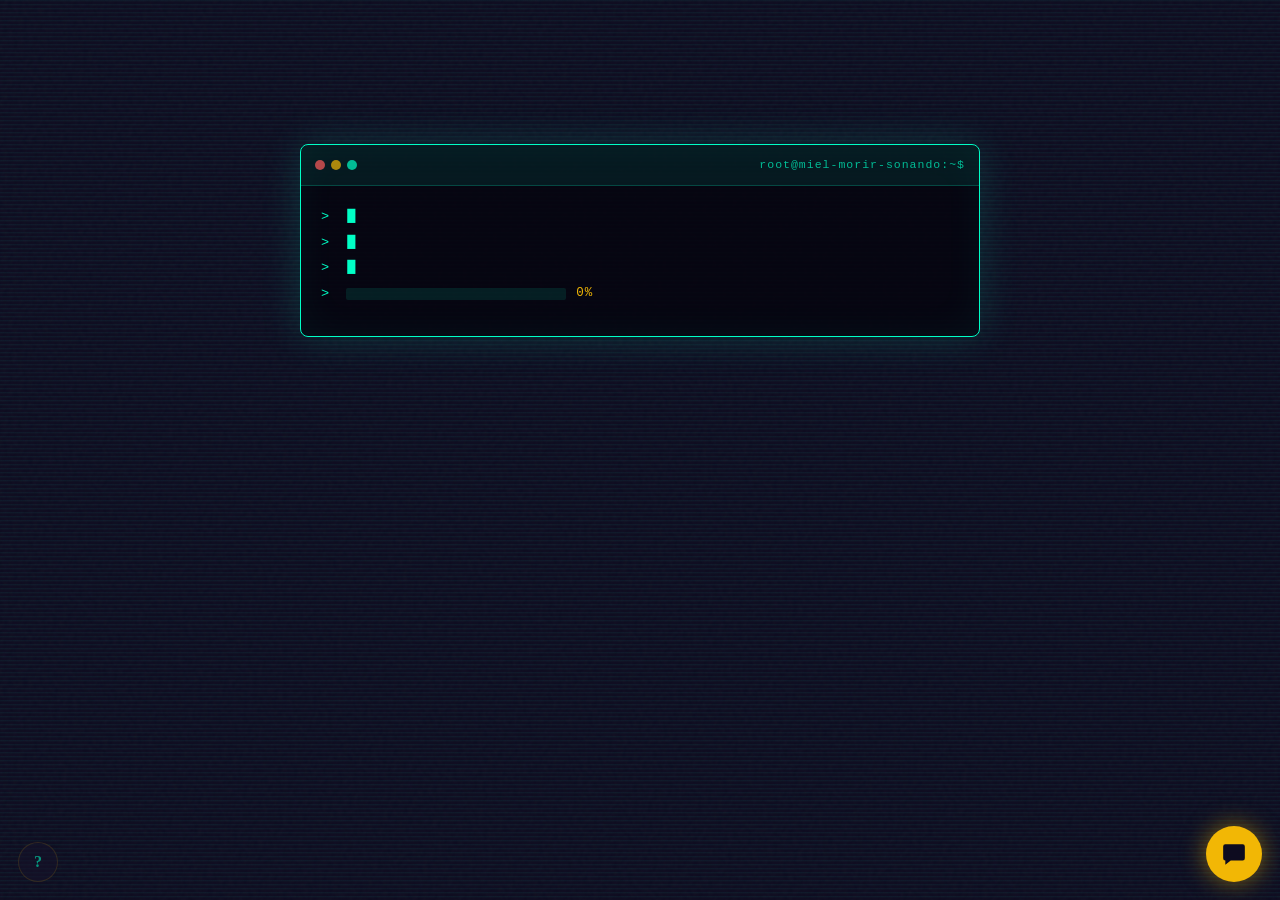
==== commit c20f6bb1: "Update intro link in footer to remove index.html" ====
--- a/index.html
+++ b/index.html
@@ -296,7 +296,7 @@
         Proyecto académico del reto "Hackeando el Futuro de una Pyme": la historia, la marca y los testimonios son ficticios.
       </p>
       <p style="text-align:center; margin-top: 18px;">
-        <a class="pie__intro-link" href="index.html?intro=1">🔁 Repetir la intro</a>
+      <a class="pie__intro-link" href="?intro=1" id="repetir-intro">🔁 Repetir la intro</a>
       </p>
     </footer>
 
--- a/estilos.css
+++ b/estilos.css
@@ -5,14 +5,13 @@
     2. Pantalla de error / intro
     3. Cabecera y logo
     4. Hero, botones, secciones, tarjetas, banner
-    5. Escudo anti-borrado
-    6. Favoritos y testimonios
-    7. Catálogo, filtros y cotizador
-    8. Pedidos: pruebas, formulario, descuento, mapa
-    9. Footer, botón secreto, ventana del secreto, chatbot
-   10. Modo claro
-   11. Responsive
-   12. Accesibilidad (foco y reducir movimiento)
+    5. Favoritos y testimonios
+    6. Catálogo, filtros y cotizador
+    7. Pedidos: pruebas, formulario, descuento, mapa
+    8. Footer, botón secreto, ventana del secreto, chatbot
+   9. Modo claro
+   10. Responsive
+   11. Accesibilidad (foco y reducir movimiento)
    ============================================================== */
 
 /* ============ 1. BASE Y VARIABLES ============ */
@@ -679,122 +678,7 @@
   line-height: 1.6;
 }
 
-/* ============ 5. ESCUDO ANTI-BORRADO ============ */
-.escudo {
-  display: grid;
-  grid-template-columns: minmax(0, 1.6fr) minmax(0, 1fr);
-  gap: 22px;
-  align-items: start;
-  margin-top: 30px;
-}
-
-.escudo__lista {
-  list-style: none;
-  margin: 0;
-  padding: 0;
-  display: grid;
-  gap: 12px;
-}
-
-.escudo__item label {
-  display: flex;
-  gap: 14px;
-  align-items: flex-start;
-  padding: 18px 20px;
-  background: var(--panel);
-  border: 1px solid var(--borde);
-  border-radius: 12px;
-  cursor: pointer;
-  transition: border-color 0.25s, transform 0.25s;
-}
-
-.escudo__item label:hover {
-  border-color: var(--dorado);
-  transform: translateX(4px);
-}
-
-.escudo__item input {
-  flex: none;
-  width: 22px;
-  height: 22px;
-  margin: 3px 0 0;
-  accent-color: var(--dorado);
-  cursor: pointer;
-}
-
-.escudo__texto {
-  color: var(--secundario);
-  font-size: 0.92rem;
-  line-height: 1.55;
-}
-
-.escudo__texto strong {
-  display: block;
-  margin-bottom: 2px;
-  color: var(--crema);
-  font-size: 1.02rem;
-}
-
-.escudo__item input:checked + .escudo__texto strong { color: var(--menta); }
-
-.escudo__panel {
-  position: sticky;
-  top: 110px;
-  padding: 26px;
-  background: var(--panel);
-  border: 1px solid var(--borde);
-  border-top: 4px solid #ff5c5c;
-  border-radius: 14px;
-  transition: border-color 0.4s, box-shadow 0.4s;
-}
-
-.escudo__panel[data-nivel="parcial"] { border-top-color: var(--dorado); }
-
-.escudo__panel[data-nivel="blindado"] {
-  border-top-color: var(--menta);
-  box-shadow: 0 0 40px rgba(0, 255, 198, 0.15);
-}
-
-.escudo__titulo {
-  margin: 0 0 14px;
-  color: var(--menta);
-  font-size: 0.75rem;
-  letter-spacing: 2px;
-}
-
-.escudo__barra {
-  height: 14px;
-  background: rgba(128, 128, 128, 0.25);
-  border-radius: 8px;
-  overflow: hidden;
-}
-
-.escudo__relleno {
-  display: block;
-  height: 100%;
-  width: 0;
-  background: #ff5c5c;
-  border-radius: 8px;
-  transition: width 0.5s ease, background 0.3s;
-}
-
-.escudo__panel[data-nivel="parcial"] .escudo__relleno { background: var(--dorado); }
-.escudo__panel[data-nivel="blindado"] .escudo__relleno { background: var(--menta); }
-
-.escudo__porcentaje {
-  margin: 12px 0 4px;
-  color: var(--crema);
-  font-size: 2.2rem;
-  line-height: 1;
-}
-
-.escudo__estado {
-  margin: 8px 0 0;
-  color: var(--secundario);
-  font-size: 0.9rem;
-}
-
-/* ============ 6. FAVORITOS Y TESTIMONIOS ============ */
+/* ============ 5. FAVORITOS Y TESTIMONIOS ============ */
 .favoritos {
   display: grid;
   grid-template-columns: repeat(auto-fill, minmax(230px, 1fr));
@@ -912,7 +796,7 @@
   letter-spacing: 1px;
 }
 
-/* ============ 7. CATÁLOGO, FILTROS Y COTIZADOR ============ */
+/* ============ 6. CATÁLOGO, FILTROS Y COTIZADOR ============ */
 .filtros {
   display: flex;
   flex-wrap: wrap;
@@ -1085,7 +969,7 @@
   50% { box-shadow: 0 0 45px rgba(242, 183, 5, 0.8); }
 }
 
-/* ============ 8. PEDIDOS: FORMULARIO, DESCUENTO Y MAPA ============ */
+/* ============ 7. PEDIDOS: FORMULARIO, DESCUENTO Y MAPA ============ */
 #formulario-contacto {
   display: flex;
   flex-direction: column;
@@ -1262,7 +1146,7 @@
   margin-bottom: 4px;
 }
 
-/* ============ 9. FOOTER, BOTÓN SECRETO, VENTANA DEL SECRETO, CHATBOT ============ */
+/* ============ 8. FOOTER, BOTÓN SECRETO, VENTANA DEL SECRETO, CHATBOT ============ */
 .pie {
   padding: 50px 5% 30px;
   border-top: 1px solid var(--borde);
@@ -1492,7 +1376,7 @@
 
 .boton-chat:hover { transform: scale(1.1); }
 
-/* ============ 10. MODO CLARO ============ */
+/* ============ 9. MODO CLARO ============ */
 body.modo-claro {
   --fondo: #fdfaf3;
   --panel: #ffffff;
@@ -1534,12 +1418,9 @@
 
 body.modo-claro .secreto::backdrop { background: rgba(42, 31, 20, 0.55); }
 
-/* ============ 11. RESPONSIVE ============ */
+/* ============ 10. RESPONSIVE ============ */
 @media (max-width: 900px) {
   .testimonios { grid-template-columns: 1fr; }
-
-  .escudo { grid-template-columns: 1fr; }
-  .escudo__panel { position: static; order: -1; }
 }
 
 @media (max-width: 780px) {
@@ -1580,7 +1461,7 @@
   .boton-saltar { top: 12px; right: 12px; }
 }
 
-/* ============ 12. ACCESIBILIDAD ============ */
+/* ============ 11. ACCESIBILIDAD ============ */
 :focus-visible {
   outline: 3px solid var(--menta);
   outline-offset: 3px;
@@ -1597,3 +1478,32 @@
 
   .ruido, .scanlines { display: none; }
 }
+
+/* ============ ENLACE "REPETIR INTRO" (solo para presentación) ============ */
+.pie__intro-link {
+  display: inline-block;
+  padding: 8px 18px;
+  background: rgba(0, 255, 198, 0.08);
+  border: 1px dashed var(--menta);
+  border-radius: 6px;
+  color: var(--menta);
+  font-family: 'Courier New', monospace;
+  font-size: 0.78rem;
+  letter-spacing: 1.5px;
+  text-decoration: none;
+  opacity: 0.65;
+  transition: opacity 0.25s, background 0.25s, border-style 0.25s;
+}
+
+.pie__intro-link:hover,
+.pie__intro-link:focus-visible {
+  opacity: 1;
+  background: rgba(0, 255, 198, 0.15);
+  border-style: solid;
+}
+
+body.modo-claro .pie__intro-link {
+  background: rgba(0, 122, 94, 0.08);
+  border-color: var(--menta);
+  color: var(--menta);
+}
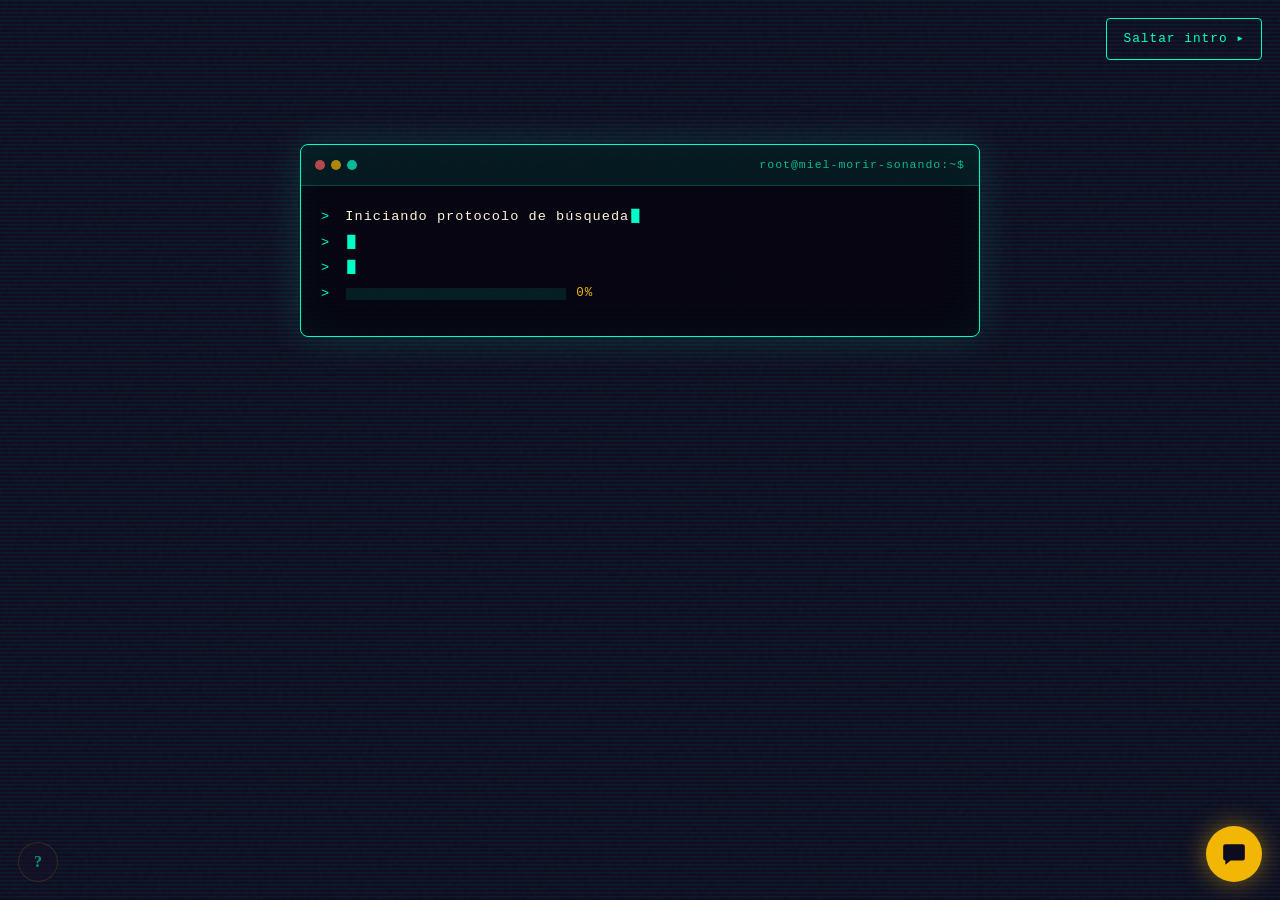
==== commit 024b908f: "Fase 9.3: SEO Open Graph y mejoras de accesibilidad en index.html" ====
--- a/index.html
+++ b/index.html
@@ -3,11 +3,35 @@
 <head>
   <meta charset="UTF-8">
   <meta name="viewport" content="width=device-width, initial-scale=1.0">
-  <meta name="description" content="Miel &amp; Morir Soñando: repostería dominicana resucitada digitalmente. Bizcochos, brownies y postres fríos con entrega a domicilio.">
-  <title>Miel &amp; Morir Soñando | Resucitamos</title>
+
+  <!-- SEO básico -->
+  <title>Miel &amp; Morir Soñando | Repostería Dominicana Resucitada</title>
+  <meta name="description" content="Miel &amp; Morir Soñando: repostería artesanal dominicana resucitada digitalmente. Bizcochos, brownies y postres fríos con entrega a domicilio en Santo Domingo.">
+  <meta name="author" content="Glimer04">
+  <meta name="keywords" content="repostería dominicana, bizcocho, brownies, postres fríos, Santo Domingo, Miel y Morir Soñando">
+  <meta name="theme-color" content="#0D0B1F">
+  <link rel="canonical" href="https://glimer04.github.io/pyme-resurreccion-digital/">
+
+  <!-- Open Graph (Facebook, WhatsApp, LinkedIn) -->
+  <meta property="og:type" content="website">
+  <meta property="og:url" content="https://glimer04.github.io/pyme-resurreccion-digital/">
+  <meta property="og:title" content="Miel &amp; Morir Soñando | Repostería Dominicana">
+  <meta property="og:description" content="Nos borraron de Internet y volvimos más dulces. Pide bizcochos, brownies y postres fríos con entrega a domicilio.">
+  <meta property="og:image" content="https://glimer04.github.io/pyme-resurreccion-digital/img/hero-miel.jpg">
+  <meta property="og:image:alt" content="Fénix dorado emergiendo de un bizcocho de miel">
+  <meta property="og:locale" content="es_DO">
+  <meta property="og:site_name" content="Miel &amp; Morir Soñando">
+
+  <!-- Twitter Card -->
+  <meta name="twitter:card" content="summary_large_image">
+  <meta name="twitter:title" content="Miel &amp; Morir Soñando | Repostería Dominicana">
+  <meta name="twitter:description" content="Nos borraron de Internet y volvimos más dulces. Pide bizcochos, brownies y postres fríos con entrega a domicilio.">
+  <meta name="twitter:image" content="https://glimer04.github.io/pyme-resurreccion-digital/img/hero-miel.jpg">
+
+  <!-- Favicon -->
   <link rel="icon" href="img/logo-miel.png" type="image/png">
 
-  <!-- Si el visitante ya vio la intro en esta sesión, evita el parpadeo de la pantalla de error -->
+  <!-- Si el visitante ya vio la intro en esta sesión, evita el parpadeo -->
   <script>
     try {
       if (sessionStorage.getItem('intro_vista') === '1' && !/[?&]intro=1/.test(location.search)) {
@@ -15,8 +39,14 @@
       }
     } catch (e) { /* sin sessionStorage: se mostrará la intro normal */ }
   </script>
+
   <!-- Sin JavaScript no hay intro: se muestra el sitio directamente -->
-  <noscript><style>#pantalla-error { display: none !important; } #sitio.oculto { display: block !important; }</style></noscript>
+  <noscript>
+    <style>
+      #pantalla-error { display: none !important; }
+      #sitio.oculto { display: block !important; }
+    </style>
+  </noscript>
 
   <link rel="stylesheet" href="estilos.css">
   <script src="script.js" defer></script>
@@ -24,11 +54,11 @@
 <body>
 
   <!-- PANTALLA DE ERROR INICIAL -->
-  <div id="pantalla-error" class="pantalla-error">
+  <div id="pantalla-error" class="pantalla-error" role="region" aria-label="Pantalla de recuperación del sistema">
     <div class="scanlines" aria-hidden="true"></div>
     <div class="ruido" aria-hidden="true"></div>
 
-    <div class="terminal-hackeo">
+    <div class="terminal-hackeo" aria-hidden="true">
       <div class="terminal-hackeo__barra">
         <span></span><span></span><span></span>
         <span class="terminal-hackeo__titulo mono">root@miel-morir-sonando:~$</span>
@@ -51,7 +81,7 @@
       <h2 class="glitch-sub" data-text="YA NO EXISTE.">YA NO EXISTE.</h2>
       <p class="error-texto">... o eso es lo que alguien quiere que creas.</p>
 
-      <button id="boton-recuperar" class="boton-recuperar" type="button">
+      <button id="boton-recuperar" class="boton-recuperar" type="button" aria-label="Recuperar el sistema y entrar al sitio">
         ⟳ RECUPERAR SISTEMA
       </button>
       <p class="pista mono">Haz clic para iniciar la recuperación</p>
@@ -64,8 +94,8 @@
   <div id="sitio" class="oculto">
 
     <header class="cabecera">
-      <a href="index.html" class="logo">
-        <img src="img/logo-miel.png" alt="Logo Miel &amp; Morir Soñando" class="logo__img" width="84" height="84">
+      <a href="index.html" class="logo" aria-label="Miel &amp; Morir Soñando — Inicio">
+        <img src="img/logo-miel.png" alt="Logo de Miel &amp; Morir Soñando" class="logo__img" width="84" height="84">
         <span class="logo__texto">MIEL <span class="amp">&amp;</span> MORIR SOÑANDO</span>
       </a>
 
@@ -75,7 +105,8 @@
         <a href="contacto.html">Pedidos</a>
       </nav>
 
-      <button id="boton-tema" class="boton-tema" type="button" aria-label="Cambiar a modo claro" aria-pressed="false">🌙</button>
+      <button id="boton-tema" class="boton-tema" type="button"
+              aria-label="Cambiar a modo claro" aria-pressed="false">🌙</button>
     </header>
 
     <main>
@@ -285,8 +316,20 @@
         <div>
           <h4>Contacto</h4>
           <ul>
-            <li><a href="mailto:hola@mielmorirsonando.do">hola@mielmorirsonando.do</a></li>
-            <li><a href="tel:+18095550123">+1 (809) 555-0123</a></li>
+            <li>
+              <a href="https://wa.me/18095550123?text=Hola%2C%20quiero%20hacer%20un%20pedido%20en%20Miel%20%26%20Morir%20So%C3%B1ando"
+                 target="_blank" rel="noopener">
+                📱 WhatsApp: +1 (809) 555-0123
+              </a>
+            </li>
+            <li>
+              <a href="mailto:hola@mielmorirsonando.do?subject=Pedido%20Miel%20%26%20Morir%20So%C3%B1ando">
+                ✉️ hola@mielmorirsonando.do
+              </a>
+            </li>
+            <li>
+              <a href="tel:+18095550123">☎️ +1 (809) 555-0123</a>
+            </li>
             <li>Santo Domingo, República Dominicana</li>
           </ul>
         </div>
@@ -296,29 +339,33 @@
         Proyecto académico del reto "Hackeando el Futuro de una Pyme": la historia, la marca y los testimonios son ficticios.
       </p>
       <p style="text-align:center; margin-top: 18px;">
-      <a class="pie__intro-link" href="?intro=1" id="repetir-intro">🔁 Repetir la intro</a>
+        <a class="pie__intro-link" href="?intro=1" id="repetir-intro">🔁 Repetir la intro</a>
       </p>
     </footer>
 
   </div>
 
   <!-- EASTER EGG -->
-  <button id="boton-secreto" class="boton-secreto" type="button" aria-label="Buscar secreto">?</button>
+  <button id="boton-secreto" class="boton-secreto" type="button"
+          aria-label="Buscar mensaje secreto">?</button>
 
   <!-- CHATBOT MIEL -->
-  <section id="asistente" class="asistente" aria-label="Asistente virtual">
+  <section id="asistente" class="asistente" aria-label="Asistente virtual Miel">
     <div class="asistente__titulo mono">MIEL // ASISTENTE DIGITAL</div>
     <div id="chat-mensajes" class="chat-mensajes" aria-live="polite">
       <p class="mensaje-bot">¡Hola! Soy Miel 🐝 ¿Qué postre se te antoja hoy?</p>
     </div>
     <form id="chat-formulario">
       <label class="solo-lectores" for="chat-entrada">Escribe tu pregunta</label>
-      <input id="chat-entrada" type="text" placeholder="Escribe: bizcocho, precio, entrega..." autocomplete="off" required>
+      <input id="chat-entrada" type="text"
+             placeholder="Escribe: bizcocho, precio, entrega..."
+             autocomplete="off" required>
       <button type="submit" aria-label="Enviar pregunta">➤</button>
     </form>
   </section>
 
-  <button id="boton-chat" class="boton-chat" type="button" aria-label="Abrir asistente" aria-expanded="false">
+  <button id="boton-chat" class="boton-chat" type="button"
+          aria-label="Abrir asistente virtual" aria-expanded="false">
     <svg width="26" height="26" viewBox="0 0 24 24" fill="currentColor" aria-hidden="true">
       <path d="M4 3h16a2 2 0 0 1 2 2v11a2 2 0 0 1-2 2H9l-5 4v-4H4a2 2 0 0 1-2-2V5a2 2 0 0 1 2-2z"/>
     </svg>
--- a/estilos.css
+++ b/estilos.css
@@ -1507,3 +1507,101 @@
   border-color: var(--menta);
   color: var(--menta);
 }
+
+/* ============ PRODUCTOS ADICIONALES EN EL PEDIDO ============ */
+.productos-adicionales {
+  display: flex;
+  flex-direction: column;
+  gap: 10px;
+  margin-bottom: 8px;
+}
+
+.producto-adicional {
+  display: grid;
+  grid-template-columns: 1fr 80px 44px;
+  gap: 8px;
+  align-items: center;
+  padding: 12px;
+  background: rgba(242, 183, 5, 0.06);
+  border: 1px solid var(--borde);
+  border-radius: 8px;
+  animation: aparecerProducto 0.35s ease;
+}
+
+@keyframes aparecerProducto {
+  from { opacity: 0; transform: translateY(-8px); }
+  to { opacity: 1; transform: translateY(0); }
+}
+
+.producto-adicional__select,
+.producto-adicional__cantidad {
+  padding: 10px;
+  color: var(--texto);
+  background: var(--panel);
+  border: 1px solid var(--borde);
+  border-radius: 6px;
+  font-family: Arial, sans-serif;
+  font-size: 0.9rem;
+}
+
+.producto-adicional__select:focus,
+.producto-adicional__cantidad:focus {
+  outline: none;
+  border-color: var(--dorado);
+}
+
+.producto-adicional__quitar {
+  display: grid;
+  place-items: center;
+  width: 44px;
+  height: 44px;
+  background: rgba(255, 92, 92, 0.15);
+  color: #ff5c5c;
+  border: 1px solid rgba(255, 92, 92, 0.4);
+  border-radius: 6px;
+  cursor: pointer;
+  font-size: 1rem;
+  font-weight: bold;
+  transition: background 0.2s, transform 0.2s;
+}
+
+.producto-adicional__quitar:hover {
+  background: rgba(255, 92, 92, 0.3);
+  transform: scale(1.05);
+}
+
+.boton-agregar {
+  display: inline-block;
+  align-self: flex-start;
+  margin-bottom: 10px;
+  padding: 10px 18px;
+  background: transparent;
+  color: var(--menta);
+  border: 1px dashed var(--menta);
+  border-radius: 6px;
+  cursor: pointer;
+  font-family: 'Courier New', monospace;
+  font-size: 0.85rem;
+  letter-spacing: 1px;
+  transition: background 0.25s, border-style 0.25s;
+}
+
+.boton-agregar:hover {
+  background: rgba(0, 255, 198, 0.1);
+  border-style: solid;
+}
+
+body.modo-claro .boton-agregar {
+  color: var(--menta);
+  border-color: var(--menta);
+}
+
+@media (max-width: 600px) {
+  .producto-adicional {
+    grid-template-columns: 1fr 60px 40px;
+    gap: 6px;
+    padding: 10px;
+  }
+  .producto-adicional__quitar { width: 40px; height: 40px; }
+  .boton-agregar { font-size: 0.78rem; padding: 9px 14px; }
+}
